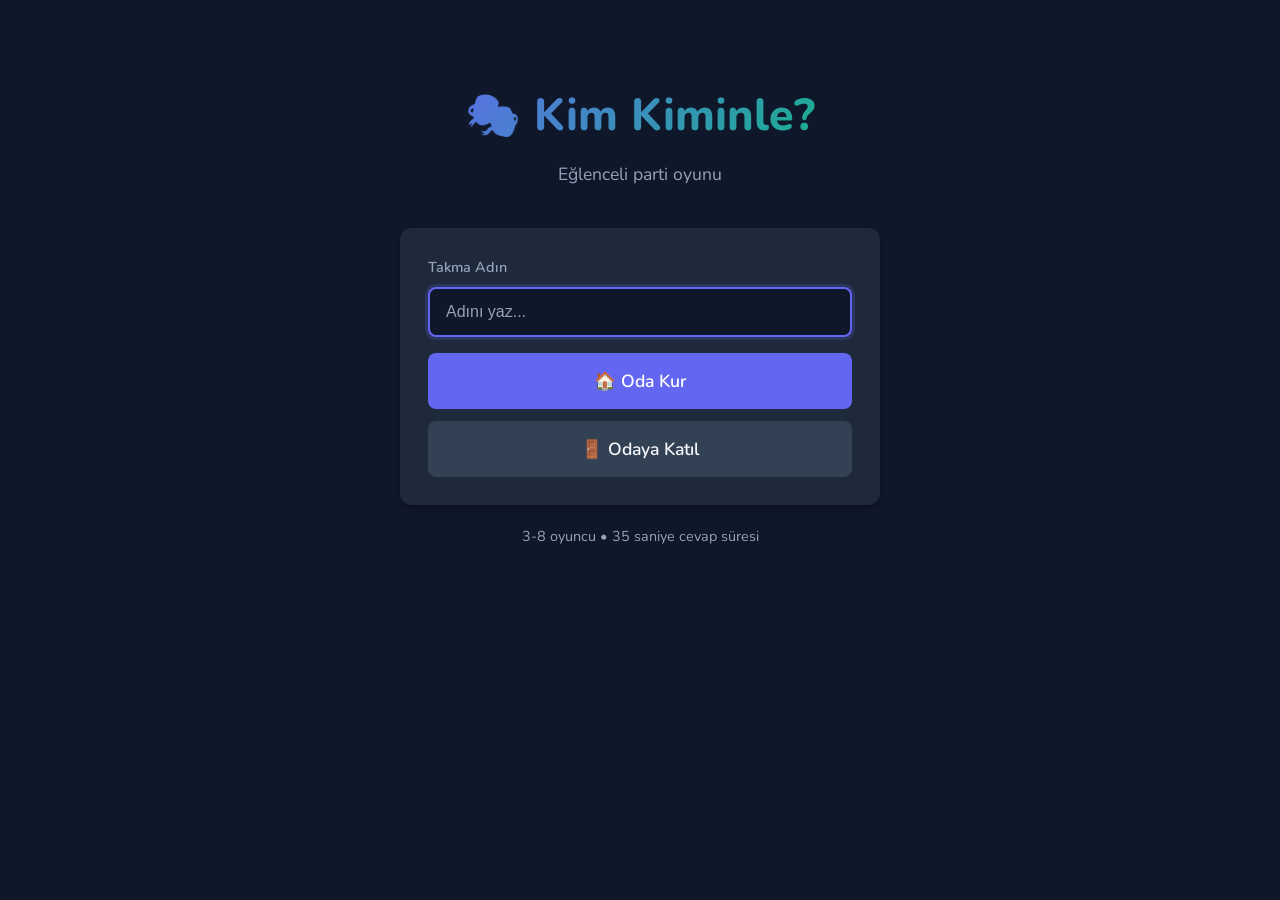
==== static/index.html @ 7bdeef5e "update" ====
<!DOCTYPE html>
<html lang="tr">

<head>
    <meta charset="UTF-8">
    <meta name="viewport" content="width=device-width, initial-scale=1.0">
    <title>Kim Kiminle? - Parti Oyunu</title>
    <meta name="description" content="Eğlenceli çok oyunculu parti oyunu - Arkadaşlarınla oyna!">
    <link rel="stylesheet" href="/static/style.css">
    <link rel="preconnect" href="https://fonts.googleapis.com">
    <link rel="preconnect" href="https://fonts.gstatic.com" crossorigin>
    <link href="https://fonts.googleapis.com/css2?family=Nunito:wght@400;600;700;800&display=swap" rel="stylesheet">
</head>

<body>
    <div id="app">
        <!-- Giriş Ekranı (Entry Screen) -->
        <div id="screen-entry" class="screen active">
            <div class="container">
                <div class="logo">
                    <h1>🎭 Kim Kiminle?</h1>
                    <p class="tagline">Eğlenceli parti oyunu</p>
                </div>

                <div class="card">
                    <div class="form-group">
                        <label for="nickname">Takma Adın</label>
                        <input type="text" id="nickname" maxlength="20" placeholder="Adını yaz...">
                    </div>

                    <div class="button-group">
                        <button id="btn-create" class="btn btn-primary btn-large">
                            🏠 Oda Kur
                        </button>
                        <button id="btn-join" class="btn btn-secondary btn-large">
                            🚪 Odaya Katıl
                        </button>
                    </div>
                </div>

                <div class="info-text">
                    <p>3-8 oyuncu • 35 saniye cevap süresi</p>
                </div>
            </div>
        </div>

        <!-- Odaya Katıl Ekranı (Join Room Screen) -->
        <div id="screen-join" class="screen">
            <div class="container">
                <button class="btn-back" onclick="showScreen('entry')">← Geri</button>

                <div class="logo small">
                    <h2>🚪 Odaya Katıl</h2>
                </div>

                <div class="card">
                    <div class="form-group">
                        <label for="room-code">Oda Kodu</label>
                        <input type="text" id="room-code" maxlength="4" placeholder="Örn: A7B2"
                            style="text-transform: uppercase;">
                    </div>

                    <div class="form-group">
                        <label for="join-nickname">Takma Adın</label>
                        <input type="text" id="join-nickname" maxlength="20" placeholder="Adını yaz...">
                    </div>

                    <button id="btn-join-room" class="btn btn-primary btn-large">
                        Katıl
                    </button>
                </div>
            </div>
        </div>

        <!-- Lobi Ekranı (Lobby Screen) -->
        <div id="screen-lobby" class="screen">
            <div class="container">
                <div class="lobby-header">
                    <div class="room-info">
                        <span class="room-label">Oda Kodu:</span>
                        <span id="room-code-display" class="room-code">----</span>
                    </div>
                    <button id="btn-copy-code" class="btn btn-small" title="Kodu kopyala">📋</button>
                </div>

                <div class="card">
                    <h3>Oyuncular (<span id="player-count">0</span>/8)</h3>
                    <ul id="player-list" class="player-list">
                        <!-- Players will be listed here -->
                    </ul>

                    <!-- Host Controls -->
                    <div id="host-controls" class="host-controls hidden">
                        <h4>Sorular</h4>
                        <ol id="question-list" class="question-list">
                            <!-- Questions will be listed here -->
                        </ol>

                        <div class="add-question">
                            <input type="text" id="new-question" maxlength="100" placeholder="Yeni soru ekle...">
                            <button id="btn-add-question" class="btn btn-small">+</button>
                        </div>

                        <button id="btn-start-game" class="btn btn-primary btn-large" disabled>
                            🎮 Oyunu Başlat
                            <span class="hint">(En az 3 oyuncu)</span>
                        </button>
                    </div>

                    <!-- Player Waiting -->
                    <div id="player-waiting" class="player-waiting">
                        <p>⏳ Host oyunu başlatıyor...</p>
                    </div>
                </div>

                <button id="btn-leave-lobby" class="btn btn-danger">
                    Odadan Ayrıl
                </button>
            </div>
        </div>

        <!-- Soru Ekranı (Question Screen) - 35 seconds timer -->
        <div id="screen-question" class="screen">
            <div class="container">
                <div class="question-header">
                    <div class="question-progress">
                        Soru <span id="current-question-num">1</span>/<span id="total-questions">6</span>
                    </div>
                    <div id="timer" class="timer">
                        <span id="timer-value">35</span>
                    </div>
                </div>

                <div class="card question-card">
                    <h2 id="question-text">Kim?</h2>

                    <div class="form-group">
                        <input type="text" id="answer-input" maxlength="100" placeholder="Cevabını yaz...">
                    </div>

                    <button id="btn-submit-answer" class="btn btn-primary btn-large">
                        Gönder ✓
                    </button>
                </div>
            </div>
        </div>

        <!-- Bekleme Ekranı (Waiting Screen) -->
        <div id="screen-waiting" class="screen">
            <div class="container">
                <div class="card">
                    <div class="spinner"></div>
                    <h3>Cevaplar bekleniyor...</h3>
                    <ul id="waiting-for-list" class="waiting-list">
                        <!-- Waiting players will be listed here -->
                    </ul>
                </div>
            </div>
        </div>

        <!-- Büyük Açılış Ekranı (Reveal Screen) -->
        <div id="screen-reveal" class="screen">
            <div class="container">
                <h2>🎭 Büyük Açılış!</h2>

                <div id="stories-container" class="stories-container">
                    <!-- Stories will be shown here -->
                </div>

                <div class="reveal-controls">
                    <button id="btn-prev-story" class="btn btn-secondary" disabled>← Önceki</button>
                    <span id="story-counter">1 / 1</span>
                    <button id="btn-next-story" class="btn btn-secondary">Sonraki →</button>
                </div>

                <div id="finished-controls" class="finished-controls hidden">
                    <button id="btn-play-again" class="btn btn-primary btn-large">
                        🔄 Tekrar Oyna
                    </button>
                </div>

                <button id="btn-exit" class="btn btn-secondary btn-large mt-20">
                    🚪 Çık
                </button>
            </div>
        </div>

        <!-- Oyun Sonu Ekranı (Finished Screen) -->
        <div id="screen-finished" class="screen">
            <div class="container">
                <div class="card finished-card">
                    <h2>🎉 Oyun Bitti!</h2>
                    <p>Umarım eğlenmişsinizdir!</p>

                    <div id="finished-controls" class="finished-controls hidden">
                        <button id="btn-play-again" class="btn btn-primary btn-large">
                            🔄 Tekrar Oyna
                        </button>
                    </div>

                    <button id="btn-exit" class="btn btn-secondary btn-large">
                        🚪 Çık
                    </button>
                </div>
            </div>
        </div>

        <!-- Bağlantı Kopma Ekranı (Disconnected Screen) - 30 seconds reconnect -->
        <div id="screen-disconnected" class="screen">
            <div class="container">
                <div class="card">
                    <h2>⚠️ Bağlantı Koptu</h2>
                    <p>Yeniden bağlanmaya çalışılıyor...</p>
                    <div class="reconnect-timer">
                        <span id="reconnect-countdown">30</span> saniye
                    </div>
                </div>
            </div>
        </div>

        <!-- Bildirim Toast (Toast Notification) -->
        <div id="toast" class="toast hidden">
            <span id="toast-message"></span>
        </div>
    </div>

    <script src="/static/app.js"></script>
</body>

</html>
---- static/style.css ----
/* Kim Kiminle - Responsive CSS
 * Game Design Document: game-design.md
 * Platform: Mobile and Desktop equal priority
 */

:root {
    --primary: #6366f1;
    --primary-dark: #4f46e5;
    --secondary: #10b981;
    --danger: #ef4444;
    --warning: #f59e0b;
    --background: #0f172a;
    --surface: #1e293b;
    --surface-light: #334155;
    --text: #f8fafc;
    --text-muted: #94a3b8;
    --border-radius: 12px;
    --shadow: 0 4px 6px -1px rgba(0, 0, 0, 0.3);
}

* {
    margin: 0;
    padding: 0;
    box-sizing: border-box;
}

body {
    font-family: 'Nunito', sans-serif;
    background: var(--background);
    color: var(--text);
    min-height: 100vh;
    line-height: 1.6;
}

#app {
    min-height: 100vh;
    display: flex;
    flex-direction: column;
}

.container {
    max-width: 480px;
    margin: 0 auto;
    padding: 20px;
    width: 100%;
}

/* Screens */
.screen {
    display: none;
    min-height: 100vh;
    padding: 20px 0;
}

.screen.active {
    display: block;
    animation: fadeIn 0.3s ease;
}

@keyframes fadeIn {
    from {
        opacity: 0;
        transform: translateY(10px);
    }

    to {
        opacity: 1;
        transform: translateY(0);
    }
}

/* Logo */
.logo {
    text-align: center;
    padding: 40px 0;
}

.logo h1 {
    font-size: 2.5rem;
    font-weight: 800;
    background: linear-gradient(135deg, var(--primary), var(--secondary));
    -webkit-background-clip: text;
    -webkit-text-fill-color: transparent;
    background-clip: text;
}

.logo.small h2 {
    font-size: 1.8rem;
    font-weight: 700;
    color: var(--text);
}

.tagline {
    color: var(--text-muted);
    font-size: 1.1rem;
    margin-top: 8px;
}

/* Info Text */
.info-text {
    text-align: center;
    color: var(--text-muted);
    font-size: 0.9rem;
    margin-top: 20px;
}

/* Cards */
.card {
    background: var(--surface);
    border-radius: var(--border-radius);
    padding: 24px;
    box-shadow: var(--shadow);
    margin-bottom: 16px;
}

.card h3 {
    font-size: 1.1rem;
    color: var(--text-muted);
    margin-bottom: 16px;
}

/* Form Elements */
.form-group {
    margin-bottom: 16px;
}

.form-group label {
    display: block;
    font-size: 0.9rem;
    color: var(--text-muted);
    margin-bottom: 8px;
    font-weight: 600;
}

input[type="text"] {
    width: 100%;
    padding: 14px 16px;
    font-size: 1rem;
    border: 2px solid var(--surface-light);
    border-radius: 8px;
    background: var(--background);
    color: var(--text);
    transition: border-color 0.2s, box-shadow 0.2s;
}

input[type="text"]:focus {
    outline: none;
    border-color: var(--primary);
    box-shadow: 0 0 0 3px rgba(99, 102, 241, 0.2);
}

input[type="text"]::placeholder {
    color: var(--text-muted);
}

/* Buttons */
.btn {
    display: inline-flex;
    align-items: center;
    justify-content: center;
    gap: 8px;
    padding: 12px 20px;
    font-size: 1rem;
    font-weight: 600;
    font-family: inherit;
    border: none;
    border-radius: 8px;
    cursor: pointer;
    transition: all 0.2s;
}

.btn:disabled {
    opacity: 0.5;
    cursor: not-allowed;
}

.btn-primary {
    background: var(--primary);
    color: white;
}

.btn-primary:hover:not(:disabled) {
    background: var(--primary-dark);
    transform: translateY(-1px);
}

.btn-secondary {
    background: var(--surface-light);
    color: var(--text);
}

.btn-secondary:hover:not(:disabled) {
    background: #475569;
}

.btn-danger {
    background: transparent;
    color: var(--danger);
    border: 2px solid var(--danger);
}

.btn-danger:hover:not(:disabled) {
    background: var(--danger);
    color: white;
}

.btn-large {
    width: 100%;
    padding: 16px 24px;
    font-size: 1.1rem;
}

.btn-small {
    padding: 8px 12px;
    font-size: 0.9rem;
}

.btn-back {
    background: none;
    border: none;
    color: var(--text-muted);
    font-size: 1rem;
    cursor: pointer;
    padding: 8px 0;
    margin-bottom: 16px;
}

.btn-back:hover {
    color: var(--text);
}

.button-group {
    display: flex;
    flex-direction: column;
    gap: 12px;
}

.hint {
    display: block;
    font-size: 0.8rem;
    font-weight: 400;
    opacity: 0.7;
}

/* Lobby */
.lobby-header {
    display: flex;
    align-items: center;
    justify-content: space-between;
    margin-bottom: 16px;
}

.room-info {
    display: flex;
    align-items: center;
    gap: 8px;
}

.room-label {
    color: var(--text-muted);
    font-size: 0.9rem;
}

.room-code {
    font-size: 1.5rem;
    font-weight: 800;
    color: var(--primary);
    letter-spacing: 2px;
}

/* Player List */
.player-list {
    list-style: none;
    margin-bottom: 20px;
}

.player-list li {
    display: flex;
    align-items: center;
    gap: 12px;
    padding: 12px;
    background: var(--background);
    border-radius: 8px;
    margin-bottom: 8px;
}

.player-list li.disconnected {
    opacity: 0.5;
}

.player-avatar {
    width: 40px;
    height: 40px;
    background: linear-gradient(135deg, var(--primary), var(--secondary));
    border-radius: 50%;
    display: flex;
    align-items: center;
    justify-content: center;
    font-weight: 700;
    font-size: 1.1rem;
}

.player-name {
    flex: 1;
    font-weight: 600;
}

.player-badge {
    font-size: 0.75rem;
    padding: 4px 8px;
    border-radius: 4px;
    background: var(--primary);
    color: white;
}

.player-badge.reconnecting {
    background: var(--warning);
}

/* Host Controls */
.host-controls {
    border-top: 1px solid var(--surface-light);
    padding-top: 20px;
    margin-top: 20px;
}

.host-controls.hidden {
    display: none;
}

.player-waiting {
    text-align: center;
    color: var(--text-muted);
    padding: 20px;
}

.player-waiting.hidden {
    display: none;
}

/* Question List */
.question-list {
    list-style: none;
    margin-bottom: 16px;
    max-height: 200px;
    overflow-y: auto;
}

.question-list li {
    display: flex;
    align-items: center;
    gap: 8px;
    padding: 8px 12px;
    background: var(--background);
    border-radius: 6px;
    margin-bottom: 6px;
    font-size: 0.95rem;
}

.question-list li.custom {
    border-left: 3px solid var(--secondary);
}

.question-list .remove-btn {
    margin-left: auto;
    background: none;
    border: none;
    color: var(--danger);
    cursor: pointer;
    opacity: 0.6;
}

.question-list .remove-btn:hover {
    opacity: 1;
}

.add-question {
    display: flex;
    gap: 8px;
    margin-bottom: 20px;
}

.add-question input {
    flex: 1;
}

/* Question Screen */
.question-header {
    display: flex;
    justify-content: space-between;
    align-items: center;
    margin-bottom: 20px;
}

.question-progress {
    font-size: 0.9rem;
    color: var(--text-muted);
}

.timer {
    width: 60px;
    height: 60px;
    background: var(--surface);
    border-radius: 50%;
    display: flex;
    align-items: center;
    justify-content: center;
    font-size: 1.5rem;
    font-weight: 800;
    border: 3px solid var(--primary);
}

.timer.warning {
    border-color: var(--warning);
    color: var(--warning);
    animation: pulse 1s infinite;
}

.timer.danger {
    border-color: var(--danger);
    color: var(--danger);
    animation: pulse 0.5s infinite;
}

@keyframes pulse {

    0%,
    100% {
        transform: scale(1);
    }

    50% {
        transform: scale(1.05);
    }
}

.question-card {
    text-align: center;
}

.question-card h2 {
    font-size: 2rem;
    margin-bottom: 24px;
    color: var(--text);
}

/* Waiting Screen */
.spinner {
    width: 50px;
    height: 50px;
    border: 4px solid var(--surface-light);
    border-top-color: var(--primary);
    border-radius: 50%;
    margin: 0 auto 20px;
    animation: spin 1s linear infinite;
}

@keyframes spin {
    to {
        transform: rotate(360deg);
    }
}

.waiting-list {
    list-style: none;
    text-align: left;
}

.waiting-list li {
    padding: 8px 12px;
    background: var(--background);
    border-radius: 6px;
    margin-bottom: 6px;
    font-size: 0.9rem;
    color: var(--text-muted);
}

/* Reveal Screen */
#screen-reveal {
    text-align: center;
}

#screen-reveal h2 {
    font-size: 1.8rem;
    margin-bottom: 24px;
}

.stories-container {
    background: var(--surface);
    border-radius: var(--border-radius);
    padding: 24px;
    margin-bottom: 20px;
    min-height: 200px;
}

.story {
    animation: fadeIn 0.5s ease;
}

.story-header {
    font-size: 0.9rem;
    color: var(--text-muted);
    margin-bottom: 16px;
}

.story-text {
    font-size: 1.2rem;
    line-height: 1.8;
    margin-bottom: 20px;
}

.story-part {
    display: inline;
}

.story-part .highlight {
    background: linear-gradient(135deg, rgba(99, 102, 241, 0.3), rgba(16, 185, 129, 0.3));
    padding: 2px 4px;
    border-radius: 4px;
}

.story-author {
    font-size: 0.85rem;
    color: var(--text-muted);
    font-style: italic;
}

.reveal-controls {
    display: flex;
    align-items: center;
    justify-content: center;
    gap: 16px;
    margin-bottom: 20px;
}

#story-counter {
    font-size: 0.9rem;
    color: var(--text-muted);
}

/* Finished Screen */
.finished-card {
    text-align: center;
}

.finished-card h2 {
    font-size: 2rem;
    margin-bottom: 12px;
}

.finished-card p {
    color: var(--text-muted);
    margin-bottom: 24px;
}

.finished-controls {
    margin-bottom: 12px;
}

.finished-controls.hidden {
    display: none;
}

/* Disconnected Screen */
.reconnect-timer {
    font-size: 2rem;
    font-weight: 800;
    color: var(--warning);
    margin-top: 16px;
}

/* Toast */
.toast {
    position: fixed;
    bottom: 20px;
    left: 50%;
    transform: translateX(-50%);
    background: var(--surface);
    color: var(--text);
    padding: 12px 24px;
    border-radius: 8px;
    box-shadow: var(--shadow);
    z-index: 1000;
    animation: slideUp 0.3s ease;
    max-width: 90%;
    text-align: center;
}

.toast.hidden {
    display: none;
}

.toast.error {
    background: var(--danger);
}

.toast.success {
    background: var(--secondary);
}

.toast.warning {
    background: var(--warning);
    color: #000;
}

@keyframes slideUp {
    from {
        opacity: 0;
        transform: translate(-50%, 20px);
    }

    to {
        opacity: 1;
        transform: translate(-50%, 0);
    }
}

/* Responsive - Mobile First */
@media (max-width: 480px) {
    .container {
        padding: 16px;
    }

    .logo {
        padding: 30px 0;
    }

    .logo h1 {
        font-size: 2rem;
    }

    .card {
        padding: 16px;
    }

    .question-card h2 {
        font-size: 1.5rem;
    }

    .timer {
        width: 50px;
        height: 50px;
        font-size: 1.2rem;
    }

    .story-text {
        font-size: 1rem;
    }

    .reveal-controls {
        flex-wrap: wrap;
    }
}

/* Tablet and above */
@media (min-width: 481px) and (max-width: 768px) {
    .container {
        max-width: 500px;
    }
}

/* Desktop */
@media (min-width: 769px) {
    .container {
        max-width: 520px;
    }

    .logo h1 {
        font-size: 2.8rem;
    }

    .card {
        padding: 28px;
    }
}

/* Scrollbar */
::-webkit-scrollbar {
    width: 6px;
}

::-webkit-scrollbar-track {
    background: var(--background);
}

::-webkit-scrollbar-thumb {
    background: var(--surface-light);
    border-radius: 3px;
}

::-webkit-scrollbar-thumb:hover {
    background: var(--primary);
}

/* Utility Classes */
.hidden {
    display: none !important;
}

.text-center {
    text-align: center;
}

.mt-10 {
    margin-top: 10px;
}

.mt-20 {
    margin-top: 20px;
}

.mb-10 {
    margin-bottom: 10px;
}

.mb-20 {
    margin-bottom: 20px;
}

/* Animation for story parts */
.story-part {
    animation: fadeInPart 0.5s ease forwards;
    opacity: 0;
}

@keyframes fadeInPart {
    from {
        opacity: 0;
        transform: translateY(5px);
    }

    to {
        opacity: 1;
        transform: translateY(0);
    }
}

/* Focus states for accessibility */
button:focus-visible,
input:focus-visible {
    outline: 2px solid var(--primary);
    outline-offset: 2px;
}

/* Selection color */
::selection {
    background: var(--primary);
    color: white;
}
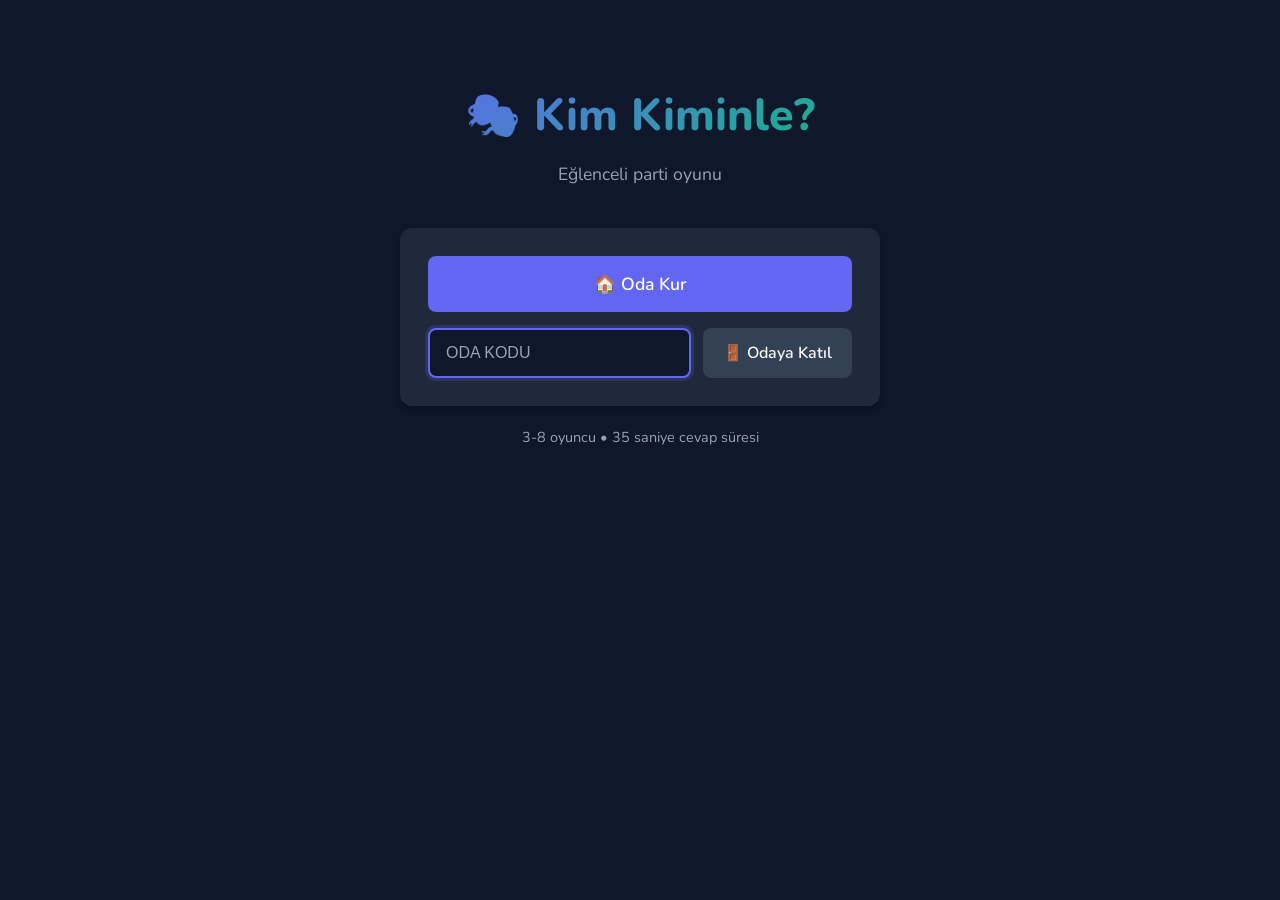
==== commit 3ca98509: "update" ====
--- a/static/index.html
+++ b/static/index.html
@@ -23,16 +23,18 @@
                 </div>
 
                 <div class="card">
-                    <div class="form-group">
-                        <label for="nickname">Takma Adın</label>
-                        <input type="text" id="nickname" maxlength="20" placeholder="Adını yaz...">
-                    </div>
-
-                    <div class="button-group">
-                        <button id="btn-create" class="btn btn-primary btn-large">
+                    <!-- Row 1: Oda Kur -->
+                    <div class="button-row">
+                        <button id="btn-create" class="btn btn-primary btn-large btn-full">
                             🏠 Oda Kur
                         </button>
-                        <button id="btn-join" class="btn btn-secondary btn-large">
+                    </div>
+
+                    <!-- Row 2: Room code input + Odaya Katıl -->
+                    <div class="join-row">
+                        <input type="text" id="room-code" maxlength="4" placeholder="Oda kodu"
+                            style="text-transform: uppercase;" autocomplete="new-password">
+                        <button id="btn-join" class="btn btn-secondary">
                             🚪 Odaya Katıl
                         </button>
                     </div>
@@ -44,25 +46,44 @@
             </div>
         </div>
 
-        <!-- Odaya Katıl Ekranı (Join Room Screen) -->
-        <div id="screen-join" class="screen">
+        <!-- Oda Kur - Takma Ad Ekranı (Create Room - Nickname Screen) -->
+        <div id="screen-create-nickname" class="screen">
+            <div class="container">
+                <button class="btn-back" onclick="showScreen('entry')">← Geri</button>
+
+                <div class="logo small">
+                    <h2>🏠 Oda Kur</h2>
+                </div>
+
+                <div class="card">
+                    <div class="form-group">
+                        <label for="create-nickname">Takma Adın</label>
+                        <input type="text" id="create-nickname" maxlength="20" placeholder="Adını yaz..."
+                            autocomplete="new-password">
+                    </div>
+
+                    <button id="btn-create-room" class="btn btn-primary btn-large">
+                        Oluştur
+                    </button>
+                </div>
+            </div>
+        </div>
+
+        <!-- Odaya Katıl - Takma Ad Ekranı (Join Room - Nickname Screen) -->
+        <div id="screen-join-nickname" class="screen">
             <div class="container">
                 <button class="btn-back" onclick="showScreen('entry')">← Geri</button>
 
                 <div class="logo small">
                     <h2>🚪 Odaya Katıl</h2>
-                </div>
-
-                <div class="card">
-                    <div class="form-group">
-                        <label for="room-code">Oda Kodu</label>
-                        <input type="text" id="room-code" maxlength="4" placeholder="Örn: A7B2"
-                            style="text-transform: uppercase;">
-                    </div>
-
+                    <p class="room-code-display">Oda: <span id="join-room-code-display">----</span></p>
+                </div>
+
+                <div class="card">
                     <div class="form-group">
                         <label for="join-nickname">Takma Adın</label>
-                        <input type="text" id="join-nickname" maxlength="20" placeholder="Adını yaz...">
+                        <input type="text" id="join-nickname" maxlength="20" placeholder="Adını yaz..."
+                            autocomplete="new-password">
                     </div>
 
                     <button id="btn-join-room" class="btn btn-primary btn-large">
@@ -97,7 +118,8 @@
                         </ol>
 
                         <div class="add-question">
-                            <input type="text" id="new-question" maxlength="100" placeholder="Yeni soru ekle...">
+                            <input type="text" id="new-question" maxlength="100" placeholder="Yeni soru ekle..."
+                                autocomplete="new-password">
                             <button id="btn-add-question" class="btn btn-small">+</button>
                         </div>
 
@@ -135,7 +157,8 @@
                     <h2 id="question-text">Kim?</h2>
 
                     <div class="form-group">
-                        <input type="text" id="answer-input" maxlength="100" placeholder="Cevabını yaz...">
+                        <input type="text" id="answer-input" maxlength="100" placeholder="Cevabını yaz..."
+                            autocomplete="new-password">
                     </div>
 
                     <button id="btn-submit-answer" class="btn btn-primary btn-large">
--- a/static/style.css
+++ b/static/style.css
@@ -153,6 +153,17 @@
     color: var(--text-muted);
 }
 
+input[type="text"]:disabled {
+    background: var(--surface-light);
+    cursor: not-allowed;
+    opacity: 0.8;
+}
+
+input[type="text"]:disabled.submitted {
+    font-style: italic;
+    color: var(--primary);
+}
+
 /* Buttons */
 .btn {
     display: inline-flex;
@@ -235,6 +246,44 @@
     gap: 12px;
 }
 
+/* Entry Screen - New Layout */
+.button-row {
+    margin-bottom: 16px;
+}
+
+.btn-full {
+    width: 100%;
+}
+
+.join-row {
+    display: flex;
+    gap: 12px;
+    align-items: center;
+}
+
+.join-row input {
+    flex: 1;
+    padding: 14px 16px;
+}
+
+.join-row .btn {
+    flex-shrink: 0;
+    padding: 14px 20px;
+    white-space: nowrap;
+}
+
+.room-code-display {
+    color: var(--text-muted);
+    font-size: 1rem;
+    margin-top: 8px;
+}
+
+.room-code-display span {
+    color: var(--primary);
+    font-weight: 700;
+    letter-spacing: 1px;
+}
+
 .hint {
     display: block;
     font-size: 0.8rem;
@@ -510,7 +559,8 @@
 }
 
 .story-part {
-    display: inline;
+    display: block;
+    margin-bottom: 8px;
 }
 
 .story-part .highlight {
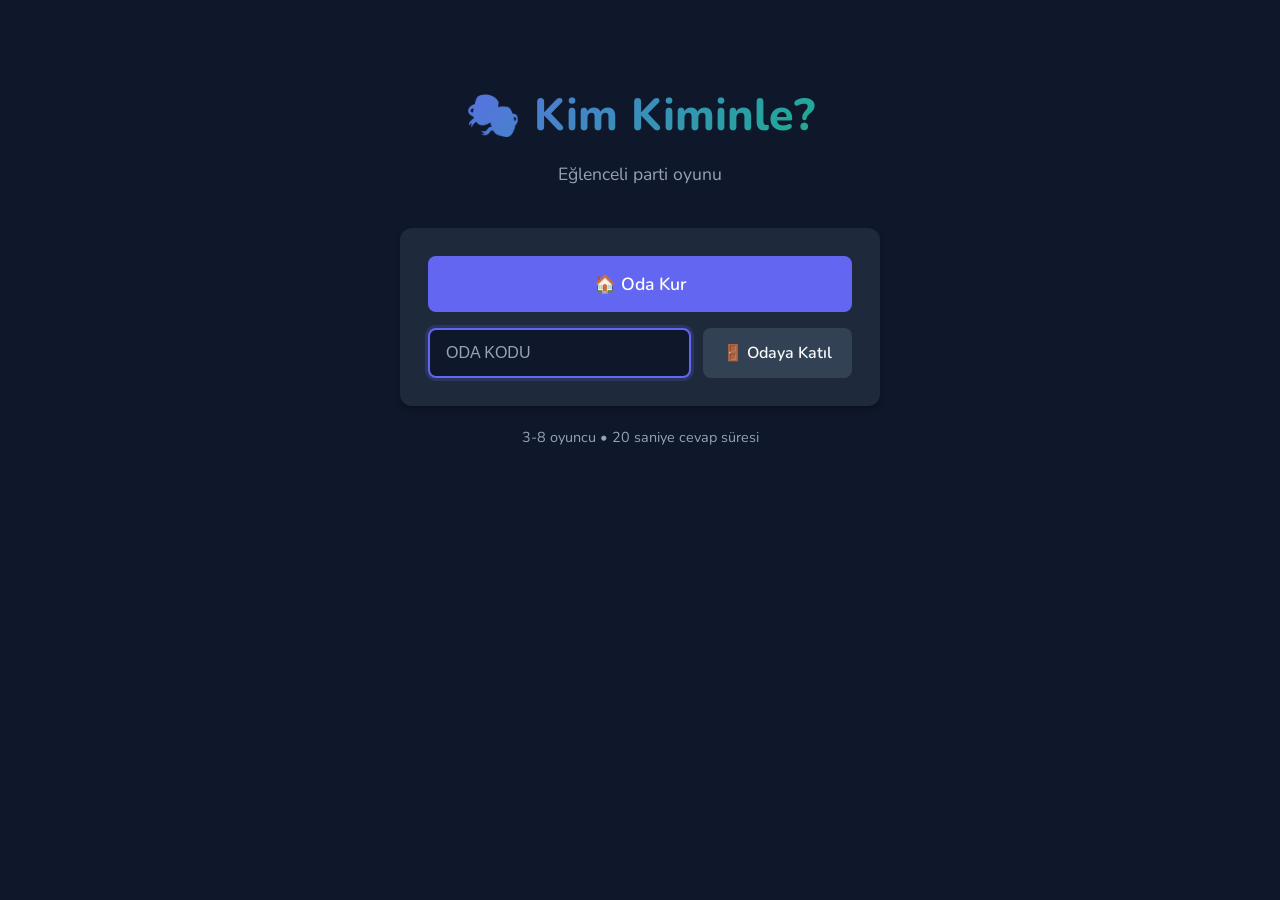
==== commit a7cdb610: "update" ====
--- a/static/index.html
+++ b/static/index.html
@@ -41,7 +41,7 @@
                 </div>
 
                 <div class="info-text">
-                    <p>3-8 oyuncu • 35 saniye cevap süresi</p>
+                    <p>3-8 oyuncu • 20 saniye cevap süresi</p>
                 </div>
             </div>
         </div>
@@ -149,7 +149,7 @@
                         Soru <span id="current-question-num">1</span>/<span id="total-questions">6</span>
                     </div>
                     <div id="timer" class="timer">
-                        <span id="timer-value">35</span>
+                        <span id="timer-value">20</span>
                     </div>
                 </div>
 
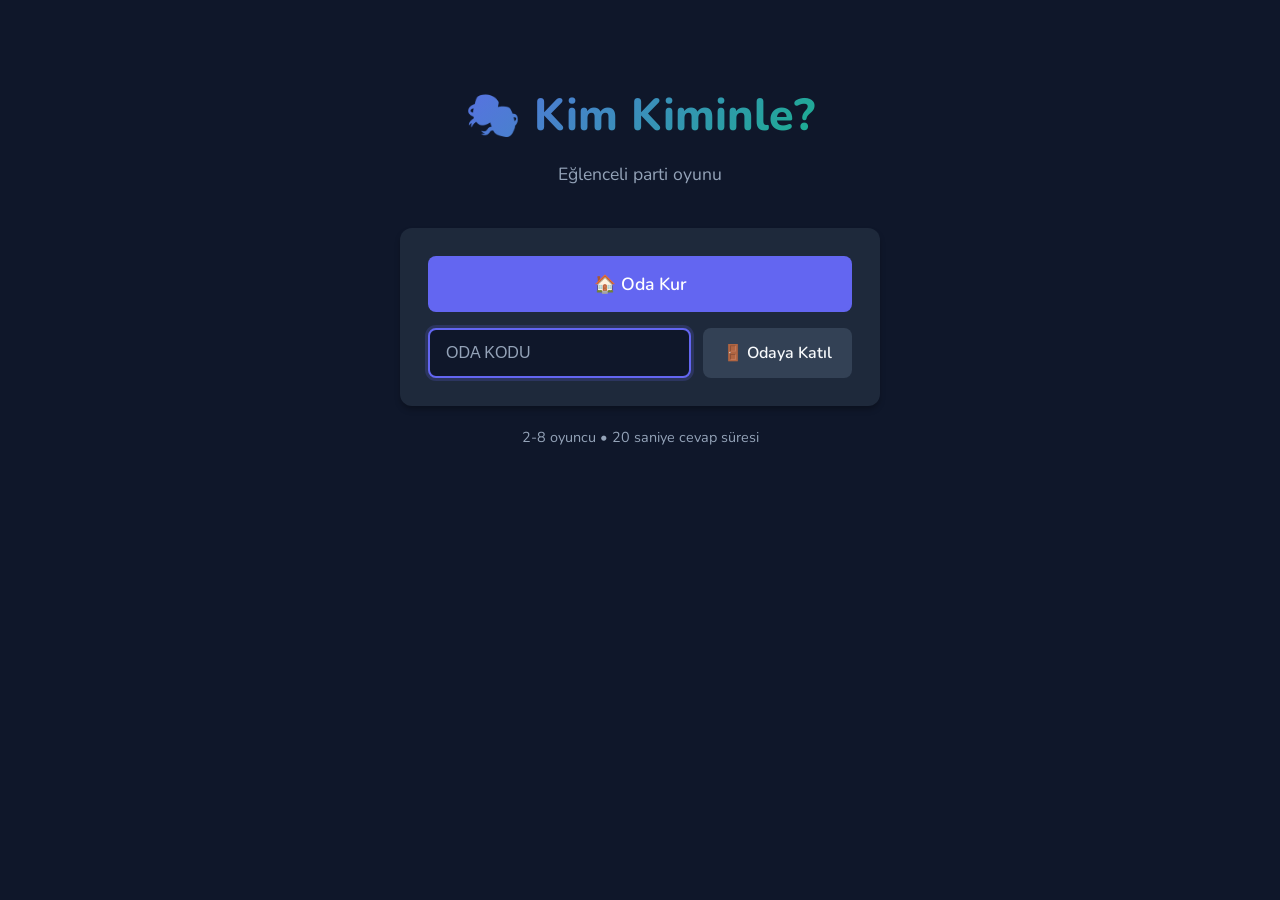
==== commit f939b392: "update" ====
--- a/static/index.html
+++ b/static/index.html
@@ -41,7 +41,7 @@
                 </div>
 
                 <div class="info-text">
-                    <p>3-8 oyuncu • 20 saniye cevap süresi</p>
+                    <p>2-8 oyuncu • 20 saniye cevap süresi</p>
                 </div>
             </div>
         </div>
@@ -112,20 +112,9 @@
 
                     <!-- Host Controls -->
                     <div id="host-controls" class="host-controls hidden">
-                        <h4>Sorular</h4>
-                        <ol id="question-list" class="question-list">
-                            <!-- Questions will be listed here -->
-                        </ol>
-
-                        <div class="add-question">
-                            <input type="text" id="new-question" maxlength="100" placeholder="Yeni soru ekle..."
-                                autocomplete="new-password">
-                            <button id="btn-add-question" class="btn btn-small">+</button>
-                        </div>
-
                         <button id="btn-start-game" class="btn btn-primary btn-large" disabled>
                             🎮 Oyunu Başlat
-                            <span class="hint">(En az 3 oyuncu)</span>
+                            <span class="hint">(En az 2 oyuncu)</span>
                         </button>
                     </div>
 
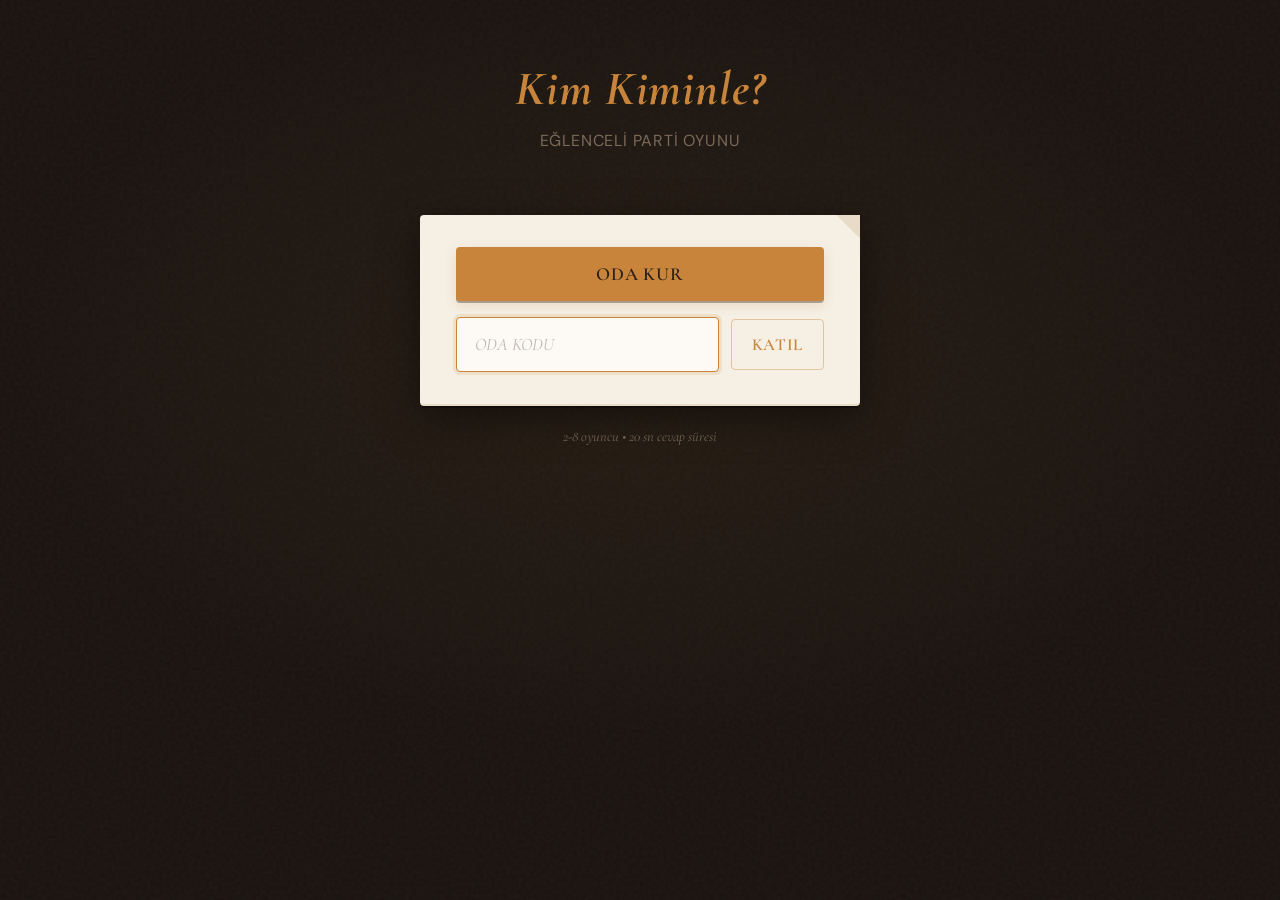
==== commit ffcdbe3f: "update" ====
--- a/static/index.html
+++ b/static/index.html
@@ -4,233 +4,239 @@
 <head>
     <meta charset="UTF-8">
     <meta name="viewport" content="width=device-width, initial-scale=1.0">
-    <title>Kim Kiminle? - Parti Oyunu</title>
-    <meta name="description" content="Eğlenceli çok oyunculu parti oyunu - Arkadaşlarınla oyna!">
+    <title>Kim Kiminle?</title>
+    <meta name="description" content="Eğlenceli parti oyunu">
     <link rel="stylesheet" href="/static/style.css">
+    <!-- Google Fonts: Cormorant Garamond & DM Sans -->
     <link rel="preconnect" href="https://fonts.googleapis.com">
     <link rel="preconnect" href="https://fonts.gstatic.com" crossorigin>
-    <link href="https://fonts.googleapis.com/css2?family=Nunito:wght@400;600;700;800&display=swap" rel="stylesheet">
+    <link
+        href="https://fonts.googleapis.com/css2?family=Cormorant+Garamond:ital,wght@0,400;0,600;0,700;1,400;1,600&family=DM+Sans:wght@300;400;500;600&display=swap"
+        rel="stylesheet">
 </head>
 
 <body>
     <div id="app">
-        <!-- Giriş Ekranı (Entry Screen) -->
-        <div id="screen-entry" class="screen active">
-            <div class="container">
+        <div class="shell">
+            <!-- Giriş Ekranı (Entry Screen) -->
+            <div id="screen-entry" class="screen active">
                 <div class="logo">
-                    <h1>🎭 Kim Kiminle?</h1>
-                    <p class="tagline">Eğlenceli parti oyunu</p>
-                </div>
-
-                <div class="card">
-                    <!-- Row 1: Oda Kur -->
-                    <div class="button-row">
-                        <button id="btn-create" class="btn btn-primary btn-large btn-full">
-                            🏠 Oda Kur
-                        </button>
-                    </div>
-
-                    <!-- Row 2: Room code input + Odaya Katıl -->
-                    <div class="join-row">
-                        <input type="text" id="room-code" maxlength="4" placeholder="Oda kodu"
-                            style="text-transform: uppercase;" autocomplete="new-password">
-                        <button id="btn-join" class="btn btn-secondary">
-                            🚪 Odaya Katıl
-                        </button>
-                    </div>
-                </div>
-
-                <div class="info-text">
-                    <p>2-8 oyuncu • 20 saniye cevap süresi</p>
-                </div>
-            </div>
-        </div>
-
-        <!-- Oda Kur - Takma Ad Ekranı (Create Room - Nickname Screen) -->
-        <div id="screen-create-nickname" class="screen">
-            <div class="container">
+                    <h1>Kim Kiminle?</h1>
+                    <p class="tagline">Eğlenceli Parti Oyunu</p>
+                </div>
+
+                <div class="card-wrapper">
+                    <div class="generic-card">
+                        <div class="button-row">
+                            <button id="btn-create" class="btn btn-primary btn-large btn-full">
+                                Oda Kur
+                            </button>
+                        </div>
+                        <div class="join-row">
+                            <input type="text" id="room-code" maxlength="4" placeholder="Oda Kodu"
+                                autocomplete="new-password">
+                            <button id="btn-join" class="btn btn-secondary">
+                                Katıl
+                            </button>
+                        </div>
+                    </div>
+                    <div class="info-text">
+                        <p>2-8 oyuncu • 20 sn cevap süresi</p>
+                    </div>
+                </div>
+            </div>
+
+            <!-- Oda Kur - Takma Ad Ekranı -->
+            <div id="screen-create-nickname" class="screen">
                 <button class="btn-back" onclick="showScreen('entry')">← Geri</button>
-
                 <div class="logo small">
-                    <h2>🏠 Oda Kur</h2>
-                </div>
-
-                <div class="card">
-                    <div class="form-group">
-                        <label for="create-nickname">Takma Adın</label>
-                        <input type="text" id="create-nickname" maxlength="20" placeholder="Adını yaz..."
-                            autocomplete="new-password">
-                    </div>
-
-                    <button id="btn-create-room" class="btn btn-primary btn-large">
-                        Oluştur
-                    </button>
-                </div>
-            </div>
-        </div>
-
-        <!-- Odaya Katıl - Takma Ad Ekranı (Join Room - Nickname Screen) -->
-        <div id="screen-join-nickname" class="screen">
-            <div class="container">
+                    <h2>Oda Kur</h2>
+                </div>
+                <div class="card-wrapper">
+                    <div class="generic-card">
+                        <div class="form-group">
+                            <label for="create-nickname">Takma Adın</label>
+                            <input type="text" id="create-nickname" maxlength="20" placeholder="Adını yaz..."
+                                autocomplete="new-password">
+                        </div>
+                        <button id="btn-create-room" class="btn btn-primary btn-large btn-full">Oluştur</button>
+                    </div>
+                </div>
+            </div>
+
+            <!-- Odaya Katıl - Takma Ad Ekranı -->
+            <div id="screen-join-nickname" class="screen">
                 <button class="btn-back" onclick="showScreen('entry')">← Geri</button>
-
                 <div class="logo small">
-                    <h2>🚪 Odaya Katıl</h2>
-                    <p class="room-code-display">Oda: <span id="join-room-code-display">----</span></p>
-                </div>
-
-                <div class="card">
-                    <div class="form-group">
-                        <label for="join-nickname">Takma Adın</label>
-                        <input type="text" id="join-nickname" maxlength="20" placeholder="Adını yaz..."
-                            autocomplete="new-password">
-                    </div>
-
-                    <button id="btn-join-room" class="btn btn-primary btn-large">
-                        Katıl
-                    </button>
-                </div>
-            </div>
-        </div>
-
-        <!-- Lobi Ekranı (Lobby Screen) -->
-        <div id="screen-lobby" class="screen">
-            <div class="container">
-                <div class="lobby-header">
+                    <h2>Odaya Katıl</h2>
+                    <p class="info-text" style="margin-top:0">Oda: <span id="join-room-code-display"
+                            style="color:var(--amber); font-weight:700">----</span></p>
+                </div>
+                <div class="card-wrapper">
+                    <div class="generic-card">
+                        <div class="form-group">
+                            <label for="join-nickname">Takma Adın</label>
+                            <input type="text" id="join-nickname" maxlength="20" placeholder="Adını yaz..."
+                                autocomplete="new-password">
+                        </div>
+                        <button id="btn-join-room" class="btn btn-primary btn-large btn-full">Katıl</button>
+                    </div>
+                </div>
+            </div>
+
+            <!-- Lobi Ekranı -->
+            <div id="screen-lobby" class="screen">
+                <div class="lobby-header mt-20">
                     <div class="room-info">
-                        <span class="room-label">Oda Kodu:</span>
+                        <span class="room-label">Oda Kodu</span>
                         <span id="room-code-display" class="room-code">----</span>
                     </div>
-                    <button id="btn-copy-code" class="btn btn-small" title="Kodu kopyala">📋</button>
-                </div>
-
-                <div class="card">
-                    <h3>Oyuncular (<span id="player-count">0</span>/8)</h3>
-                    <ul id="player-list" class="player-list">
-                        <!-- Players will be listed here -->
-                    </ul>
-
-                    <!-- Host Controls -->
-                    <div id="host-controls" class="host-controls hidden">
-                        <button id="btn-start-game" class="btn btn-primary btn-large" disabled>
-                            🎮 Oyunu Başlat
-                            <span class="hint">(En az 2 oyuncu)</span>
-                        </button>
-                    </div>
-
-                    <!-- Player Waiting -->
-                    <div id="player-waiting" class="player-waiting">
-                        <p>⏳ Host oyunu başlatıyor...</p>
-                    </div>
-                </div>
-
-                <button id="btn-leave-lobby" class="btn btn-danger">
-                    Odadan Ayrıl
-                </button>
-            </div>
-        </div>
-
-        <!-- Soru Ekranı (Question Screen) - 35 seconds timer -->
-        <div id="screen-question" class="screen">
-            <div class="container">
-                <div class="question-header">
-                    <div class="question-progress">
-                        Soru <span id="current-question-num">1</span>/<span id="total-questions">6</span>
-                    </div>
-                    <div id="timer" class="timer">
-                        <span id="timer-value">20</span>
-                    </div>
-                </div>
-
-                <div class="card question-card">
-                    <h2 id="question-text">Kim?</h2>
-
-                    <div class="form-group">
-                        <input type="text" id="answer-input" maxlength="100" placeholder="Cevabını yaz..."
-                            autocomplete="new-password">
-                    </div>
-
-                    <button id="btn-submit-answer" class="btn btn-primary btn-large">
-                        Gönder ✓
-                    </button>
-                </div>
-            </div>
-        </div>
-
-        <!-- Bekleme Ekranı (Waiting Screen) -->
-        <div id="screen-waiting" class="screen">
-            <div class="container">
-                <div class="card">
-                    <div class="spinner"></div>
-                    <h3>Cevaplar bekleniyor...</h3>
-                    <ul id="waiting-for-list" class="waiting-list">
-                        <!-- Waiting players will be listed here -->
-                    </ul>
-                </div>
-            </div>
-        </div>
-
-        <!-- Büyük Açılış Ekranı (Reveal Screen) -->
-        <div id="screen-reveal" class="screen">
-            <div class="container">
-                <h2>🎭 Büyük Açılış!</h2>
-
-                <div id="stories-container" class="stories-container">
-                    <!-- Stories will be shown here -->
-                </div>
-
-                <div class="reveal-controls">
-                    <button id="btn-prev-story" class="btn btn-secondary" disabled>← Önceki</button>
-                    <span id="story-counter">1 / 1</span>
-                    <button id="btn-next-story" class="btn btn-secondary">Sonraki →</button>
-                </div>
-
-                <div id="finished-controls" class="finished-controls hidden">
-                    <button id="btn-play-again" class="btn btn-primary btn-large">
-                        🔄 Tekrar Oyna
-                    </button>
-                </div>
-
-                <button id="btn-exit" class="btn btn-secondary btn-large mt-20">
-                    🚪 Çık
-                </button>
-            </div>
-        </div>
-
-        <!-- Oyun Sonu Ekranı (Finished Screen) -->
-        <div id="screen-finished" class="screen">
-            <div class="container">
-                <div class="card finished-card">
-                    <h2>🎉 Oyun Bitti!</h2>
-                    <p>Umarım eğlenmişsinizdir!</p>
-
-                    <div id="finished-controls" class="finished-controls hidden">
-                        <button id="btn-play-again" class="btn btn-primary btn-large">
-                            🔄 Tekrar Oyna
-                        </button>
-                    </div>
-
-                    <button id="btn-exit" class="btn btn-secondary btn-large">
-                        🚪 Çık
-                    </button>
-                </div>
-            </div>
-        </div>
-
-        <!-- Bağlantı Kopma Ekranı (Disconnected Screen) - 30 seconds reconnect -->
-        <div id="screen-disconnected" class="screen">
-            <div class="container">
-                <div class="card">
-                    <h2>⚠️ Bağlantı Koptu</h2>
-                    <p>Yeniden bağlanmaya çalışılıyor...</p>
-                    <div class="reconnect-timer">
-                        <span id="reconnect-countdown">30</span> saniye
-                    </div>
-                </div>
-            </div>
-        </div>
-
-        <!-- Bildirim Toast (Toast Notification) -->
+                    <button id="btn-copy-code" class="btn btn-secondary btn-small" title="Kodu kopyala">Kopyala</button>
+                </div>
+
+                <div class="card-wrapper" style="padding-top:0;">
+                    <div class="generic-card" style="padding:24px 28px;">
+                        <h3 style="font-size:1.1rem; color:var(--ink-light); margin-bottom:16px;">Oyuncular (<span
+                                id="player-count">0</span>/8)</h3>
+                        <ul id="player-list" class="player-list"></ul>
+
+                        <div id="host-controls" class="host-controls hidden">
+                            <button id="btn-start-game" class="btn btn-primary btn-large btn-full" disabled>
+                                Oyunu Başlat
+                            </button>
+                            <span class="hint text-center">(En az 2 oyuncu)</span>
+                        </div>
+                        <div id="player-waiting" class="player-waiting">
+                            <p>Host oyunu başlatıyor...</p>
+                        </div>
+                    </div>
+                    <button id="btn-leave-lobby" class="btn btn-back mt-10">Odadan Ayrıl</button>
+                </div>
+            </div>
+
+            <!-- Soru Ekranı -->
+            <div id="screen-question" class="screen">
+                <!-- TOP BAR -->
+                <header class="topbar">
+                    <div class="topbar-left">
+                        <span class="game-title">Kim Kiminle</span>
+                        <span class="question-progress">Soru <span id="current-question-num">1</span> / <span
+                                id="total-questions">6</span></span>
+                    </div>
+                </header>
+                <!-- MIDDLE -->
+                <main class="middle">
+                    <!-- Timer -->
+                    <div class="timer-wrap" id="timerWrap">
+                        <svg class="timer-svg" viewBox="0 0 72 72">
+                            <circle class="timer-track" cx="36" cy="36" r="30" />
+                            <circle class="timer-arc" id="timerArc" cx="36" cy="36" r="30" />
+                        </svg>
+                        <div class="timer-num" id="timerNum">20</div>
+                    </div>
+                    <!-- Question card -->
+                    <div class="question-card" id="questionCard">
+                        <div class="card-question" id="question-text">Kim?</div>
+                        <div class="deco-line" style="margin: 14px auto 0; opacity:0.25;"></div>
+                        <div class="card-sub">Cevabını aşağıya gir.</div>
+                    </div>
+                    <!-- Input -->
+                    <div class="input-area" id="inputArea">
+                        <textarea class="answer-field" id="answer-input" maxlength="100" placeholder="Cevabını yaz..."
+                            rows="2" autocomplete="off"></textarea>
+                        <div class="input-meta">
+                            <span class="char-count" id="charCount">0 / 100</span>
+                            <span class="hint-text">Enter ile gönder</span>
+                        </div>
+                    </div>
+                    <!-- Submitted overlay -->
+                    <div class="submitted-overlay" id="submittedOverlay">
+                        <div class="check-icon">✓</div>
+                        <div class="submitted-text">Cevabın gönderildi.<br>Diğerleri bekleniyor...</div>
+                        <div class="waiting-dots"><span></span><span></span><span></span></div>
+                    </div>
+                </main>
+                <!-- BOTTOM -->
+                <footer class="bottom" id="bottomBar">
+                    <button class="submit-btn" id="btn-submit-answer">Cevabı Gönder</button>
+                </footer>
+            </div>
+
+            <!-- Bekleme Ekranı (Ara Ekran - Fallback) -->
+            <div id="screen-waiting" class="screen">
+                <div class="card-wrapper">
+                    <div class="generic-card text-center">
+                        <div class="spinner"></div>
+                        <h3 style="color:var(--ink-light); margin-bottom:12px">Bekleniyor...</h3>
+                        <ul id="waiting-for-list" class="info-text text-center"
+                            style="list-style:none; padding:0; margin-top:0"></ul>
+                    </div>
+                </div>
+            </div>
+
+            <!-- Büyük Açılış Ekranı (Reveal Screen) -->
+            <div id="screen-reveal" class="screen">
+                <!-- TOP BAR -->
+                <header class="topbar">
+                    <div class="topbar-left">
+                        <span class="game-title">Kim Kiminle</span>
+                        <span class="reveal-label">Büyük Açılış</span>
+                    </div>
+                    <span class="story-counter" id="story-counter">Hikaye 1 / 1</span>
+                </header>
+                <!-- MIDDLE -->
+                <main class="middle">
+                    <div id="stories-container" style="width:100%; display:flex; justify-content:center;">
+                        <!-- Story cards will be generated here by app.js -->
+                    </div>
+                </main>
+                <!-- BOTTOM -->
+                <footer class="bottom">
+                    <div class="nav-row">
+                        <button class="nav-btn prev hidden" id="btn-prev-story" disabled>← Önc</button>
+                        <div class="nav-dots" id="navDots"></div>
+                        <button class="nav-btn next hidden" id="btn-next-story">Sonra →</button>
+                    </div>
+                    <div class="end-row" id="finished-controls">
+                        <button id="btn-play-again" class="end-btn replay">Tekrar Oyna</button>
+                        <button id="btn-exit" class="end-btn quit">Odadan Çık</button>
+                    </div>
+                    <div class="host-badge">
+                        <span class="host-dot"></span>Geçişler Host kontrolündedir
+                    </div>
+                </footer>
+            </div>
+
+            <!-- Oyun Sonu Ekranı (Finished Screen) -->
+            <div id="screen-finished" class="screen">
+                <div class="card-wrapper">
+                    <div class="generic-card finished-card">
+                        <div style="font-size:3rem; margin-bottom:16px;">🎭</div>
+                        <h2>Oyun Bitti!</h2>
+                        <p>Hikayelerin hepsi okundu.</p>
+                        <div class="button-row mt-20">
+                            <button class="btn btn-secondary btn-large btn-full" onclick="showScreen('entry')">Ana
+                                Ekrana Dön</button>
+                        </div>
+                    </div>
+                </div>
+            </div>
+
+            <!-- Bağlantı Kopma Ekranı -->
+            <div id="screen-disconnected" class="screen">
+                <div class="card-wrapper">
+                    <div class="generic-card text-center">
+                        <div style="font-size:2rem; margin-bottom:12px;">🕰️</div>
+                        <h2>Bağlantı Gitti</h2>
+                        <p class="info-text">Senkrondan koptun, dönmeni bekliyoruz...</p>
+                        <div class="reconnect-timer" id="reconnect-countdown">30</div>
+                    </div>
+                </div>
+            </div>
+
+        </div> <!-- /shell -->
+
+        <!-- Bildirim Toast -->
         <div id="toast" class="toast hidden">
             <span id="toast-message"></span>
         </div>
--- a/static/style.css
+++ b/static/style.css
@@ -1,47 +1,75 @@
-/* Kim Kiminle - Responsive CSS
- * Game Design Document: game-design.md
- * Platform: Mobile and Desktop equal priority
- */
-
-:root {
-    --primary: #6366f1;
-    --primary-dark: #4f46e5;
-    --secondary: #10b981;
-    --danger: #ef4444;
-    --warning: #f59e0b;
-    --background: #0f172a;
-    --surface: #1e293b;
-    --surface-light: #334155;
-    --text: #f8fafc;
-    --text-muted: #94a3b8;
-    --border-radius: 12px;
-    --shadow: 0 4px 6px -1px rgba(0, 0, 0, 0.3);
-}
-
-* {
+/* Kim Kiminle - Taboo Royale Theme */
+@import url('https://fonts.googleapis.com/css2?family=Cormorant+Garamond:ital,wght@0,400;0,600;0,700;1,400;1,600&family=DM+Sans:wght@300;400;500;600&display=swap');
+
+*,
+*::before,
+*::after {
+    box-sizing: border-box;
     margin: 0;
     padding: 0;
-    box-sizing: border-box;
-}
-
-body {
-    font-family: 'Nunito', sans-serif;
-    background: var(--background);
-    color: var(--text);
+}
+
+:root {
+    --bg: #1a1410;
+    --bg2: #221c16;
+    --card: #f5efe4;
+    --card-edge: #e8dcc8;
+    --card-edge-dark: #e0d3bb;
+    --ink: #2a1f14;
+    --ink-light: #4a3828;
+    --amber: #c8843a;
+    --amber-lt: #e8a855;
+    --cream: #f0e6d0;
+    --muted: #7a6a58;
+    --danger: #c0392b;
+    --serif: 'Cormorant Garamond', Georgia, serif;
+    --sans: 'DM Sans', sans-serif;
+}
+
+html, body {
+    height: 100%;
+    background: var(--bg);
+    color: var(--cream);
+    font-family: var(--sans);
+    overflow-x: hidden;
+}
+
+/* ── Grain overlay ── */
+body::before {
+    content: '';
+    position: fixed;
+    inset: 0;
+    z-index: 0;
+    background-image: url("data:image/svg+xml,%3Csvg viewBox='0 0 256 256' xmlns='http://www.w3.org/2000/svg'%3E%3Cfilter id='noise'%3E%3CfeTurbulence type='fractalNoise' baseFrequency='0.9' numOctaves='4' stitchTiles='stitch'/%3E%3C/filter%3E%3Crect width='100%25' height='100%25' filter='url(%23noise)' opacity='1'/%3E%3C/svg%3E");
+    opacity: 0.04;
+    pointer-events: none;
+}
+
+/* ── Warm radial glow ── */
+body::after {
+    content: '';
+    position: fixed;
+    inset: 0;
+    z-index: 0;
+    background: radial-gradient(ellipse 70% 60% at 50% 40%, rgba(200, 132, 58, 0.08) 0%, transparent 70%);
+    pointer-events: none;
+}
+
+#app {
+    position: relative;
+    z-index: 1;
     min-height: 100vh;
-    line-height: 1.6;
-}
-
-#app {
-    min-height: 100vh;
     display: flex;
     flex-direction: column;
 }
 
-.container {
-    max-width: 480px;
+.shell {
+    flex: 1;
+    display: grid;
+    grid-template-rows: auto 1fr auto;
+    max-width: 580px;
     margin: 0 auto;
-    padding: 20px;
+    padding: 0 24px;
     width: 100%;
 }
 
@@ -49,206 +77,251 @@
 .screen {
     display: none;
     min-height: 100vh;
-    padding: 20px 0;
+    width: 100%;
 }
 
 .screen.active {
     display: block;
-    animation: fadeIn 0.3s ease;
-}
-
-@keyframes fadeIn {
-    from {
-        opacity: 0;
-        transform: translateY(10px);
-    }
-
-    to {
-        opacity: 1;
-        transform: translateY(0);
-    }
+    animation: fadeIn 0.4s ease;
+}
+
+/* ── Typography & Defaults ── */
+h1, h2, h3 {
+    font-family: var(--serif);
+    color: var(--amber);
+    font-weight: 700;
 }
 
 /* Logo */
 .logo {
     text-align: center;
-    padding: 40px 0;
+    padding: 60px 0 40px;
+    animation: fadeDown 0.6s ease both;
 }
 
 .logo h1 {
-    font-size: 2.5rem;
-    font-weight: 800;
-    background: linear-gradient(135deg, var(--primary), var(--secondary));
-    -webkit-background-clip: text;
-    -webkit-text-fill-color: transparent;
-    background-clip: text;
+    font-size: 3rem;
+    font-style: italic;
+    letter-spacing: 0.02em;
+    color: var(--amber);
+}
+
+.logo.small {
+    padding: 20px 0;
 }
 
 .logo.small h2 {
-    font-size: 1.8rem;
-    font-weight: 700;
-    color: var(--text);
+    font-size: 2.2rem;
+    color: var(--amber);
 }
 
 .tagline {
-    color: var(--text-muted);
-    font-size: 1.1rem;
-    margin-top: 8px;
-}
-
-/* Info Text */
+    color: var(--muted);
+    font-size: 1rem;
+    margin-top: 12px;
+    letter-spacing: 0.05em;
+    text-transform: uppercase;
+}
+
+/* ── Generic Cards (Entry, Lobby, etc.) ── */
+.card-wrapper {
+    display: flex;
+    flex-direction: column;
+    align-items: center;
+    justify-content: center;
+    padding: 24px 0;
+    width: 100%;
+    animation: fadeUp 0.6s 0.2s ease both;
+}
+
+.generic-card {
+    background: var(--card);
+    border-radius: 4px;
+    padding: 32px 36px;
+    width: 100%;
+    max-width: 440px;
+    position: relative;
+    box-shadow:
+        0 2px 0 var(--card-edge),
+        0 4px 0 rgba(0, 0, 0, 0.3),
+        0 12px 40px rgba(0, 0, 0, 0.5);
+}
+
+/* fold corner for generic cards */
+.generic-card::after {
+    content: '';
+    position: absolute;
+    top: 0;
+    right: 0;
+    width: 24px;
+    height: 24px;
+    background: linear-gradient(225deg, var(--card-edge) 50%, transparent 50%);
+    border-bottom-left-radius: 3px;
+}
+
+.generic-card h2, .generic-card h3 {
+    color: var(--ink);
+    margin-bottom: 20px;
+}
+
 .info-text {
     text-align: center;
-    color: var(--text-muted);
+    color: var(--muted);
     font-size: 0.9rem;
-    margin-top: 20px;
-}
-
-/* Cards */
-.card {
-    background: var(--surface);
-    border-radius: var(--border-radius);
-    padding: 24px;
-    box-shadow: var(--shadow);
-    margin-bottom: 16px;
-}
-
-.card h3 {
-    font-size: 1.1rem;
-    color: var(--text-muted);
-    margin-bottom: 16px;
-}
-
-/* Form Elements */
+    font-style: italic;
+    margin-top: 24px;
+    font-family: var(--serif);
+}
+
+/* ── Form Elements ── */
 .form-group {
-    margin-bottom: 16px;
+    margin-bottom: 20px;
+    width: 100%;
 }
 
 .form-group label {
     display: block;
-    font-size: 0.9rem;
-    color: var(--text-muted);
+    font-size: 0.85rem;
+    color: var(--ink-light);
     margin-bottom: 8px;
     font-weight: 600;
+    text-transform: uppercase;
+    letter-spacing: 0.05em;
 }
 
 input[type="text"] {
     width: 100%;
-    padding: 14px 16px;
-    font-size: 1rem;
-    border: 2px solid var(--surface-light);
-    border-radius: 8px;
-    background: var(--background);
-    color: var(--text);
-    transition: border-color 0.2s, box-shadow 0.2s;
+    padding: 16px 18px;
+    font-size: 1.1rem;
+    border: 1.5px solid rgba(200, 132, 58, 0.3);
+    border-radius: 4px;
+    background: #fdfaf5;
+    color: var(--ink);
+    font-family: var(--serif);
+    transition: all 0.2s;
 }
 
 input[type="text"]:focus {
     outline: none;
-    border-color: var(--primary);
-    box-shadow: 0 0 0 3px rgba(99, 102, 241, 0.2);
+    border-color: var(--amber);
+    box-shadow: 0 0 0 3px rgba(200, 132, 58, 0.15);
 }
 
 input[type="text"]::placeholder {
-    color: var(--text-muted);
-}
-
-input[type="text"]:disabled {
-    background: var(--surface-light);
-    cursor: not-allowed;
-    opacity: 0.8;
-}
-
-input[type="text"]:disabled.submitted {
+    color: rgba(42, 31, 20, 0.3);
     font-style: italic;
-    color: var(--primary);
-}
-
-/* Buttons */
+}
+
+input[type="text"].dark-input {
+    background: var(--bg2);
+    color: var(--cream);
+    border-color: rgba(200, 132, 58, 0.25);
+}
+input[type="text"].dark-input::placeholder {
+    color: rgba(240, 230, 208, 0.2);
+}
+
+/* ── Buttons ── */
 .btn {
     display: inline-flex;
     align-items: center;
     justify-content: center;
     gap: 8px;
-    padding: 12px 20px;
-    font-size: 1rem;
+    padding: 14px 20px;
+    font-size: 1.05rem;
     font-weight: 600;
-    font-family: inherit;
+    font-family: var(--serif);
     border: none;
-    border-radius: 8px;
+    border-radius: 4px;
     cursor: pointer;
     transition: all 0.2s;
+    text-transform: uppercase;
+    letter-spacing: 0.04em;
+    position: relative;
+    overflow: hidden;
 }
 
 .btn:disabled {
     opacity: 0.5;
     cursor: not-allowed;
+    transform: none !important;
+    box-shadow: none !important;
 }
 
 .btn-primary {
-    background: var(--primary);
-    color: white;
+    background: var(--amber);
+    color: var(--ink);
+    box-shadow: 0 2px 0 rgba(0, 0, 0, 0.3), 0 4px 12px rgba(200, 132, 58, 0.2);
 }
 
 .btn-primary:hover:not(:disabled) {
-    background: var(--primary-dark);
+    background: var(--amber-lt);
     transform: translateY(-1px);
+    box-shadow: 0 3px 0 rgba(0, 0, 0, 0.3), 0 6px 16px rgba(200, 132, 58, 0.3);
+}
+
+.btn-primary:active:not(:disabled) {
+    transform: translateY(1px);
+    box-shadow: 0 1px 0 rgba(0, 0, 0, 0.3);
 }
 
 .btn-secondary {
-    background: var(--surface-light);
-    color: var(--text);
+    background: transparent;
+    color: var(--amber);
+    border: 1.5px solid rgba(200, 132, 58, 0.4);
 }
 
 .btn-secondary:hover:not(:disabled) {
-    background: #475569;
+    background: rgba(200, 132, 58, 0.08);
+    border-color: var(--amber);
 }
 
 .btn-danger {
     background: transparent;
     color: var(--danger);
-    border: 2px solid var(--danger);
+    border: 1.5px solid rgba(192, 57, 43, 0.4);
 }
 
 .btn-danger:hover:not(:disabled) {
-    background: var(--danger);
-    color: white;
+    background: rgba(192, 57, 43, 0.1);
+    border-color: var(--danger);
 }
 
 .btn-large {
     width: 100%;
     padding: 16px 24px;
-    font-size: 1.1rem;
+    font-size: 1.15rem;
 }
 
 .btn-small {
     padding: 8px 12px;
-    font-size: 0.9rem;
+    font-size: 0.85rem;
 }
 
 .btn-back {
     background: none;
     border: none;
-    color: var(--text-muted);
-    font-size: 1rem;
+    color: var(--muted);
+    font-size: 0.95rem;
     cursor: pointer;
     padding: 8px 0;
-    margin-bottom: 16px;
+    margin-bottom: 8px;
+    font-family: var(--sans);
+    text-transform: uppercase;
+    letter-spacing: 0.05em;
+    display: inline-flex;
+    align-items: center;
+    gap: 4px;
+    transition: color 0.2s;
 }
 
 .btn-back:hover {
-    color: var(--text);
-}
-
-.button-group {
-    display: flex;
-    flex-direction: column;
-    gap: 12px;
-}
-
-/* Entry Screen - New Layout */
+    color: var(--amber);
+}
+
 .button-row {
     margin-bottom: 16px;
+    width: 100%;
 }
 
 .btn-full {
@@ -259,541 +332,876 @@
     display: flex;
     gap: 12px;
     align-items: center;
+    width: 100%;
 }
 
 .join-row input {
     flex: 1;
-    padding: 14px 16px;
+    text-transform: uppercase;
 }
 
 .join-row .btn {
     flex-shrink: 0;
-    padding: 14px 20px;
     white-space: nowrap;
 }
 
-.room-code-display {
-    color: var(--text-muted);
-    font-size: 1rem;
-    margin-top: 8px;
-}
-
-.room-code-display span {
-    color: var(--primary);
+/* ── LOBBY ── */
+.lobby-header {
+    display: flex;
+    align-items: center;
+    justify-content: space-between;
+    margin-bottom: 24px;
+    border-bottom: 1px solid rgba(200, 132, 58, 0.18);
+    padding-bottom: 16px;
+    animation: fadeDown 0.5s ease both;
+}
+
+.room-info {
+    display: flex;
+    flex-direction: column;
+}
+
+.room-label {
+    color: var(--muted);
+    font-size: 0.8rem;
+    text-transform: uppercase;
+    letter-spacing: 0.1em;
+}
+
+.room-code {
+    font-family: var(--serif);
+    font-size: 2rem;
     font-weight: 700;
-    letter-spacing: 1px;
-}
+    color: var(--amber);
+    letter-spacing: 0.1em;
+}
+
+.player-list {
+    list-style: none;
+    margin-bottom: 24px;
+}
+
+.player-list li {
+    display: flex;
+    align-items: center;
+    gap: 12px;
+    padding: 12px;
+    border-bottom: 1px solid rgba(200, 132, 58, 0.1);
+    transition: background 0.2s;
+}
+
+.player-list li:last-child {
+    border-bottom: none;
+}
+
+.player-list li.disconnected {
+    opacity: 0.4;
+    filter: grayscale(1);
+}
+
+.player-avatar {
+    width: 36px;
+    height: 36px;
+    border-radius: 50%;
+    background: transparent;
+    border: 1.5px solid var(--amber);
+    display: flex;
+    align-items: center;
+    justify-content: center;
+    font-family: var(--serif);
+    font-weight: 700;
+    font-size: 1.1rem;
+    color: var(--ink);
+}
+
+.player-name {
+    flex: 1;
+    font-family: var(--serif);
+    font-size: 1.1rem;
+    color: var(--ink);
+    font-weight: 600;
+}
+
+.player-badge {
+    font-size: 0.7rem;
+    text-transform: uppercase;
+    letter-spacing: 0.1em;
+    padding: 3px 6px;
+    border-radius: 3px;
+    background: var(--amber);
+    color: var(--ink);
+    font-weight: 700;
+}
+
+.player-badge.reconnecting {
+    background: var(--danger);
+    color: #fff;
+}
+
+.host-controls {
+    border-top: 1px solid rgba(42, 31, 20, 0.1);
+    padding-top: 24px;
+}
+
+.host-controls.hidden { display: none; }
+
+.player-waiting {
+    text-align: center;
+    color: var(--ink-light);
+    font-style: italic;
+    font-family: var(--serif);
+    padding: 16px;
+}
+.player-waiting.hidden { display: none; }
 
 .hint {
     display: block;
-    font-size: 0.8rem;
+    font-size: 0.75rem;
     font-weight: 400;
     opacity: 0.7;
-}
-
-/* Lobby */
-.lobby-header {
+    margin-top: 4px;
+    letter-spacing: 0.05em;
+    font-family: var(--sans);
+}
+
+/* ── GAME SCREENS (Top Bar & Structure) ── */
+.topbar {
     display: flex;
     align-items: center;
     justify-content: space-between;
+    padding: 22px 0 16px;
+    border-bottom: 1px solid rgba(200, 132, 58, 0.18);
+    animation: fadeDown 0.5s ease both;
+    width: 100%;
+}
+
+.topbar-left {
+    display: flex;
+    flex-direction: column;
+    gap: 2px;
+}
+
+.game-title {
+    font-family: var(--serif);
+    font-size: 13px;
+    font-style: italic;
+    color: var(--amber);
+    letter-spacing: 0.08em;
+    opacity: 0.85;
+}
+
+.question-progress, .reveal-label {
+    font-size: 11px;
+    color: var(--muted);
+    letter-spacing: 0.05em;
+    font-weight: 300;
+    text-transform: uppercase;
+}
+
+/* ── Players dots ── */
+.players-row {
+    display: flex;
+    gap: 6px;
+    align-items: center;
+}
+
+.player-dot {
+    width: 28px;
+    height: 28px;
+    border-radius: 50%;
+    background: var(--bg2);
+    border: 1.5px solid rgba(200, 132, 58, 0.3);
+    display: flex;
+    align-items: center;
+    justify-content: center;
+    font-family: var(--serif);
+    font-size: 11px;
+    font-weight: 600;
+    color: var(--amber-lt);
+    position: relative;
+    transition: border-color 0.3s;
+}
+
+.player-dot.answered {
+    border-color: var(--amber);
+}
+
+.player-dot.answered::after {
+    content: '✓';
+    position: absolute;
+    inset: 0;
+    display: flex;
+    align-items: center;
+    justify-content: center;
+    font-family: var(--sans);
+    font-size: 10px;
+    color: var(--amber);
+    background: rgba(26, 20, 16, 0.7);
+    border-radius: 50%;
+}
+
+/* ── MIDDLE AREA ── */
+.middle {
+    display: flex;
+    flex-direction: column;
+    align-items: center;
+    justify-content: center;
+    gap: 32px;
+    padding: 20px 0;
+    position: relative;
+    width: 100%;
+    overflow: hidden;
+}
+
+/* ── Timer ── */
+.timer-wrap {
+    position: relative;
+    width: 72px;
+    height: 72px;
+    animation: fadeIn 0.6s 0.2s ease both;
+}
+
+.timer-svg {
+    width: 100%;
+    height: 100%;
+    transform: rotate(-90deg);
+}
+
+.timer-track {
+    fill: none;
+    stroke: rgba(200, 132, 58, 0.12);
+    stroke-width: 3;
+}
+
+.timer-arc {
+    fill: none;
+    stroke: var(--amber);
+    stroke-width: 3;
+    stroke-linecap: round;
+    stroke-dasharray: 188.5; /* 2π×30 */
+    stroke-dashoffset: 0;
+    transition: stroke-dashoffset 1s linear, stroke 1s ease;
+}
+
+.timer-arc.urgent {
+    stroke: var(--danger);
+}
+
+.timer-num {
+    position: absolute;
+    inset: 0;
+    display: flex;
+    align-items: center;
+    justify-content: center;
+    font-family: var(--serif);
+    font-size: 22px;
+    font-weight: 700;
+    color: var(--cream);
+    letter-spacing: -0.02em;
+}
+
+.timer-num.urgent {
+    color: var(--danger);
+}
+
+/* ── Question card ── */
+.question-card, .story-card {
+    background: var(--card);
+    border-radius: 4px;
+    padding: 44px 48px;
+    width: 100%;
+    max-width: 480px;
+    position: relative;
+    box-shadow:
+        0 2px 0 var(--card-edge),
+        0 4px 0 rgba(0, 0, 0, 0.3),
+        0 12px 40px rgba(0, 0, 0, 0.5),
+        inset 0 1px 0 rgba(255, 255, 255, 0.6);
+    animation: cardReveal 0.7s 0.1s cubic-bezier(0.16, 1, 0.3, 1) both;
+}
+
+.question-card::after, .story-card::after {
+    content: '';
+    position: absolute;
+    top: 0;
+    right: 0;
+    width: 30px;
+    height: 30px;
+    background: linear-gradient(225deg, var(--card-edge) 50%, transparent 50%);
+    border-bottom-left-radius: 3px;
+}
+
+.question-card::before {
+    content: '';
+    position: absolute;
+    inset: 0;
+    border-radius: 4px;
+    background-image: repeating-linear-gradient(transparent,
+            transparent 27px,
+            rgba(42, 31, 20, 0.06) 27px,
+            rgba(42, 31, 20, 0.06) 28px);
+    pointer-events: none;
+}
+
+.card-label {
+    font-family: var(--sans);
+    font-size: 10px;
+    font-weight: 500;
+    letter-spacing: 0.18em;
+    text-transform: uppercase;
+    color: var(--amber);
     margin-bottom: 16px;
-}
-
-.room-info {
-    display: flex;
-    align-items: center;
-    gap: 8px;
-}
-
-.room-label {
-    color: var(--text-muted);
-    font-size: 0.9rem;
-}
-
-.room-code {
-    font-size: 1.5rem;
-    font-weight: 800;
-    color: var(--primary);
-    letter-spacing: 2px;
-}
-
-/* Player List */
-.player-list {
-    list-style: none;
+    opacity: 0.8;
+}
+
+.card-question {
+    font-family: var(--serif);
+    font-size: clamp(32px, 9vw, 56px);
+    font-weight: 700;
+    color: var(--ink);
+    line-height: 1;
+    letter-spacing: -0.01em;
+    text-align: center;
+}
+
+.card-sub {
+    margin-top: 12px;
+    font-family: var(--serif);
+    font-size: 14px;
+    font-style: italic;
+    color: var(--ink-light);
+    line-height: 1.5;
+    text-align: center;
+}
+
+.deco-line {
+    width: 40px;
+    height: 1px;
+    background: linear-gradient(90deg, transparent, var(--amber), transparent);
+    margin: 0 auto;
+    opacity: 0.4;
+}
+
+/* ── INPUT AREA ── */
+.input-area {
+    width: 100%;
+    max-width: 480px;
+    animation: fadeUp 0.6s 0.35s ease both;
+}
+
+.answer-field {
+    width: 100%;
+    background: var(--bg2);
+    border: 1.5px solid rgba(200, 132, 58, 0.25);
+    border-radius: 6px;
+    padding: 16px 18px;
+    font-family: var(--serif);
+    font-size: 18px;
+    color: var(--cream);
+    resize: none;
+    outline: none;
+    min-height: 72px;
+    line-height: 1.5;
+    transition: border-color 0.25s, box-shadow 0.25s;
+    caret-color: var(--amber);
+}
+
+.answer-field::placeholder {
+    color: rgba(240, 230, 208, 0.2);
+    font-style: italic;
+}
+
+.answer-field:focus {
+    border-color: rgba(200, 132, 58, 0.6);
+    box-shadow: 0 0 0 3px rgba(200, 132, 58, 0.08), 0 4px 20px rgba(0, 0, 0, 0.3);
+}
+
+.input-meta {
+    display: flex;
+    justify-content: space-between;
+    align-items: center;
+    margin-top: 10px;
+    padding: 0 2px;
+}
+
+.char-count {
+    font-size: 11px;
+    color: var(--muted);
+    font-weight: 300;
+}
+
+.char-count.near { color: var(--amber); }
+.char-count.over { color: var(--danger); }
+
+.hint-text {
+    font-size: 11px;
+    color: var(--muted);
+    font-style: italic;
+    font-family: var(--serif);
+}
+
+/* ── BOTTOM BAR ── */
+.bottom {
+    padding: 16px 0 28px;
+    animation: fadeUp 0.5s 0.4s ease both;
+    width: 100%;
+}
+
+.submit-btn {
+    width: 100%;
+    padding: 16px 24px;
+    background: var(--amber);
+    border: none;
+    border-radius: 6px;
+    font-family: var(--serif);
+    font-size: 17px;
+    font-weight: 600;
+    color: var(--ink);
+    letter-spacing: 0.02em;
+    cursor: pointer;
+    position: relative;
+    overflow: hidden;
+    transition: background 0.2s, transform 0.15s, box-shadow 0.2s;
+    box-shadow: 0 2px 0 rgba(0, 0, 0, 0.3), 0 6px 20px rgba(200, 132, 58, 0.2);
+}
+
+.submit-btn:hover:not(:disabled) {
+    background: var(--amber-lt);
+    transform: translateY(-1px);
+    box-shadow: 0 4px 0 rgba(0, 0, 0, 0.3), 0 10px 28px rgba(200, 132, 58, 0.3);
+}
+
+.submit-btn:active:not(:disabled) {
+    transform: translateY(1px);
+    box-shadow: 0 1px 0 rgba(0, 0, 0, 0.3);
+}
+
+.submit-btn:disabled {
+    background: rgba(200, 132, 58, 0.3);
+    color: rgba(42, 31, 20, 0.5);
+    cursor: default;
+    transform: none;
+    box-shadow: none;
+}
+
+.submit-btn::after {
+    content: '';
+    position: absolute;
+    inset: 0;
+    background: rgba(255, 255, 255, 0.15);
+    opacity: 0;
+    transition: opacity 0.3s;
+}
+.submit-btn:hover::after { opacity: 1; }
+
+/* ── SUBMITTED STATE & WAITING TICKER ── */
+.submitted-overlay {
+    display: none;
+    flex-direction: column;
+    align-items: center;
+    justify-content: center;
+    gap: 16px;
+    padding: 32px 0 20px;
+    text-align: center;
+    width: 100%;
+}
+
+.submitted-overlay.visible { display: flex; }
+
+.check-icon {
+    width: 52px;
+    height: 52px;
+    border-radius: 50%;
+    border: 2px solid var(--amber);
+    display: flex;
+    align-items: center;
+    justify-content: center;
+    font-size: 22px;
+    color: var(--amber);
+    animation: popIn 0.4s cubic-bezier(0.175, 0.885, 0.32, 1.275) both;
+}
+
+.submitted-text {
+    font-family: var(--serif);
+    font-size: 15px;
+    font-style: italic;
+    color: var(--muted);
+}
+
+.waiting-dots {
+    display: flex;
+    gap: 5px;
+    align-items: center;
+}
+
+.waiting-dots span {
+    width: 5px;
+    height: 5px;
+    border-radius: 50%;
+    background: var(--amber);
+    animation: blink 1.4s infinite both;
+}
+
+.waiting-dots span:nth-child(2) { animation-delay: 0.2s; }
+.waiting-dots span:nth-child(3) { animation-delay: 0.4s; }
+
+
+/* ── REVEAL SCREEN ── */
+.story-counter {
+    font-family: var(--serif);
+    font-size: 14px;
+    color: var(--muted);
+    font-style: italic;
+}
+
+.card-ornament {
+    display: flex;
+    align-items: center;
+    gap: 10px;
+    margin-bottom: 28px;
+}
+
+.ornament-line {
+    flex: 1;
+    height: 1px;
+    background: linear-gradient(90deg, transparent, rgba(42, 31, 20, 0.2));
+}
+
+.ornament-line.right {
+    background: linear-gradient(90deg, rgba(42, 31, 20, 0.2), transparent);
+}
+
+.ornament-diamond {
+    width: 6px;
+    height: 6px;
+    background: var(--amber);
+    transform: rotate(45deg);
+    opacity: 0.6;
+    flex-shrink: 0;
+}
+
+.story-num {
+    font-family: var(--sans);
+    font-size: 10px;
+    font-weight: 500;
+    letter-spacing: 0.16em;
+    text-transform: uppercase;
+    color: var(--amber);
     margin-bottom: 20px;
-}
-
-.player-list li {
-    display: flex;
+    opacity: 0.75;
+}
+
+.story-body {
+    display: flex;
+    flex-direction: column;
+    gap: 0;
+}
+
+.story-line {
+    display: grid;
+    grid-template-columns: 56px 1fr;
+    gap: 0 14px;
+    padding: 10px 0;
+    border-bottom: 1px solid rgba(42, 31, 20, 0.07);
+    opacity: 0;
+    animation: lineReveal 0.45s ease forwards;
+}
+
+.story-line:last-child {
+    border-bottom: none;
+}
+
+.line-question {
+    font-family: var(--serif);
+    font-size: 11px;
+    font-weight: 600;
+    letter-spacing: 0.06em;
+    text-transform: uppercase;
+    color: var(--amber);
+    opacity: 0.7;
+    padding-top: 2px;
+    line-height: 1.4;
+}
+
+.line-answer {
+    font-family: var(--serif);
+    font-size: 18px;
+    font-weight: 400;
+    color: var(--ink);
+    line-height: 1.45;
+    font-style: italic;
+}
+
+.story-full {
+    margin-top: 24px;
+    padding-top: 18px;
+    border-top: 1px solid rgba(42, 31, 20, 0.12);
+    font-family: var(--serif);
+    font-size: 16px;
+    line-height: 1.7;
+    color: var(--ink-light);
+    font-style: italic;
+    opacity: 0;
+    animation: fadeIn 0.6s 1.1s ease forwards;
+}
+
+/* ── BOTTOM NAV REVEAL ── */
+.nav-row {
+    display: grid;
+    grid-template-columns: 1fr auto 1fr;
     align-items: center;
     gap: 12px;
-    padding: 12px;
-    background: var(--background);
-    border-radius: 8px;
-    margin-bottom: 8px;
-}
-
-.player-list li.disconnected {
-    opacity: 0.5;
-}
-
-.player-avatar {
+}
+
+.nav-btn {
+    padding: 14px 20px;
+    background: transparent;
+    border: 1.5px solid rgba(200, 132, 58, 0.3);
+    border-radius: 6px;
+    font-family: var(--serif);
+    font-size: 16px;
+    color: var(--cream);
+    cursor: pointer;
+    transition: border-color 0.2s, background 0.2s, transform 0.15s;
+    white-space: nowrap;
+}
+
+.nav-btn:hover:not(:disabled) {
+    border-color: rgba(200, 132, 58, 0.7);
+    background: rgba(200, 132, 58, 0.06);
+    transform: translateY(-1px);
+}
+
+.nav-btn:active:not(:disabled) {
+    transform: translateY(1px);
+}
+
+.nav-btn:disabled {
+    opacity: 0.25;
+    cursor: default;
+    transform: none;
+}
+
+.nav-btn.prev { text-align: right; }
+.nav-btn.next { text-align: left; }
+.nav-btn.hidden { display: none; }
+
+.nav-dots {
+    display: flex;
+    gap: 6px;
+    align-items: center;
+    justify-content: center;
+}
+
+.nav-dot {
+    width: 6px;
+    height: 6px;
+    border-radius: 50%;
+    background: rgba(200, 132, 58, 0.2);
+    cursor: pointer;
+    transition: background 0.25s, transform 0.2s;
+}
+
+.nav-dot.active {
+    background: var(--amber);
+    transform: scale(1.3);
+}
+
+/* ── END ROW ── */
+.end-row {
+    display: flex;
+    gap: 10px;
+    opacity: 0;
+    pointer-events: none;
+    transition: opacity 0.4s;
+    height: 0;
+    overflow: hidden;
+}
+
+.end-row.visible {
+    opacity: 1;
+    pointer-events: all;
+    height: auto;
+    margin-top: 16px;
+}
+
+.end-btn {
+    flex: 1;
+    padding: 14px;
+    border-radius: 6px;
+    font-family: var(--serif);
+    font-size: 16px;
+    cursor: pointer;
+    transition: background 0.2s, transform 0.15s, opacity 0.2s;
+    border: none;
+}
+
+.end-btn.replay {
+    background: var(--amber);
+    color: var(--ink);
+    font-weight: 600;
+    box-shadow: 0 2px 0 rgba(0, 0, 0, 0.25), 0 6px 20px rgba(200, 132, 58, 0.2);
+}
+
+.end-btn.replay:hover {
+    background: var(--amber-lt);
+    transform: translateY(-1px);
+}
+
+.end-btn.quit {
+    background: transparent;
+    border: 1.5px solid rgba(200, 132, 58, 0.25);
+    color: var(--muted);
+}
+
+.end-btn.quit:hover {
+    border-color: rgba(200, 132, 58, 0.5);
+    color: var(--cream);
+}
+
+/* host badge */
+.host-badge {
+    display: inline-flex;
+    align-items: center;
+    justify-content: center;
+    gap: 5px;
+    font-size: 10px;
+    font-weight: 500;
+    letter-spacing: 0.1em;
+    text-transform: uppercase;
+    color: var(--amber);
+    opacity: 0.6;
+    margin-top: 12px;
+    font-family: var(--sans);
+    text-align: center;
+}
+
+.host-dot {
+    width: 5px;
+    height: 5px;
+    border-radius: 50%;
+    background: var(--amber);
+    animation: pulse 2s infinite;
+}
+
+/* ── Game Over Screen (Generic wrapper fallback) ── */
+.finished-card { text-align: center; }
+.finished-card p {
+    color: var(--ink-light);
+    margin-bottom: 24px;
+    font-family: var(--serif);
+    font-size: 1.2rem;
+    font-style: italic;
+}
+
+/* ── Disconnected / Waiting ── */
+.reconnect-timer {
+    font-size: 2.5rem;
+    font-weight: 700;
+    color: var(--danger);
+    margin-top: 16px;
+    font-family: var(--serif);
+}
+
+.spinner {
     width: 40px;
     height: 40px;
-    background: linear-gradient(135deg, var(--primary), var(--secondary));
-    border-radius: 50%;
-    display: flex;
-    align-items: center;
-    justify-content: center;
-    font-weight: 700;
-    font-size: 1.1rem;
-}
-
-.player-name {
-    flex: 1;
-    font-weight: 600;
-}
-
-.player-badge {
-    font-size: 0.75rem;
-    padding: 4px 8px;
-    border-radius: 4px;
-    background: var(--primary);
-    color: white;
-}
-
-.player-badge.reconnecting {
-    background: var(--warning);
-}
-
-/* Host Controls */
-.host-controls {
-    border-top: 1px solid var(--surface-light);
-    padding-top: 20px;
-    margin-top: 20px;
-}
-
-.host-controls.hidden {
-    display: none;
-}
-
-.player-waiting {
-    text-align: center;
-    color: var(--text-muted);
-    padding: 20px;
-}
-
-.player-waiting.hidden {
-    display: none;
-}
-
-/* Question List */
-.question-list {
-    list-style: none;
-    margin-bottom: 16px;
-    max-height: 200px;
-    overflow-y: auto;
-}
-
-.question-list li {
-    display: flex;
-    align-items: center;
-    gap: 8px;
-    padding: 8px 12px;
-    background: var(--background);
-    border-radius: 6px;
-    margin-bottom: 6px;
-    font-size: 0.95rem;
-}
-
-.question-list li.custom {
-    border-left: 3px solid var(--secondary);
-}
-
-.question-list .remove-btn {
-    margin-left: auto;
-    background: none;
-    border: none;
-    color: var(--danger);
-    cursor: pointer;
-    opacity: 0.6;
-}
-
-.question-list .remove-btn:hover {
-    opacity: 1;
-}
-
-.add-question {
-    display: flex;
-    gap: 8px;
-    margin-bottom: 20px;
-}
-
-.add-question input {
-    flex: 1;
-}
-
-/* Question Screen */
-.question-header {
-    display: flex;
-    justify-content: space-between;
-    align-items: center;
-    margin-bottom: 20px;
-}
-
-.question-progress {
-    font-size: 0.9rem;
-    color: var(--text-muted);
-}
-
-.timer {
-    width: 60px;
-    height: 60px;
-    background: var(--surface);
-    border-radius: 50%;
-    display: flex;
-    align-items: center;
-    justify-content: center;
-    font-size: 1.5rem;
-    font-weight: 800;
-    border: 3px solid var(--primary);
-}
-
-.timer.warning {
-    border-color: var(--warning);
-    color: var(--warning);
-    animation: pulse 1s infinite;
-}
-
-.timer.danger {
-    border-color: var(--danger);
-    color: var(--danger);
-    animation: pulse 0.5s infinite;
-}
-
-@keyframes pulse {
-
-    0%,
-    100% {
-        transform: scale(1);
-    }
-
-    50% {
-        transform: scale(1.05);
-    }
-}
-
-.question-card {
-    text-align: center;
-}
-
-.question-card h2 {
-    font-size: 2rem;
-    margin-bottom: 24px;
-    color: var(--text);
-}
-
-/* Waiting Screen */
-.spinner {
-    width: 50px;
-    height: 50px;
-    border: 4px solid var(--surface-light);
-    border-top-color: var(--primary);
+    border: 3px solid rgba(200, 132, 58, 0.2);
+    border-top-color: var(--amber);
     border-radius: 50%;
     margin: 0 auto 20px;
     animation: spin 1s linear infinite;
 }
 
-@keyframes spin {
-    to {
-        transform: rotate(360deg);
-    }
-}
-
-.waiting-list {
-    list-style: none;
-    text-align: left;
-}
-
-.waiting-list li {
-    padding: 8px 12px;
-    background: var(--background);
-    border-radius: 6px;
-    margin-bottom: 6px;
-    font-size: 0.9rem;
-    color: var(--text-muted);
-}
-
-/* Reveal Screen */
-#screen-reveal {
-    text-align: center;
-}
-
-#screen-reveal h2 {
-    font-size: 1.8rem;
-    margin-bottom: 24px;
-}
-
-.stories-container {
-    background: var(--surface);
-    border-radius: var(--border-radius);
-    padding: 24px;
-    margin-bottom: 20px;
-    min-height: 200px;
-}
-
-.story {
-    animation: fadeIn 0.5s ease;
-}
-
-.story-header {
-    font-size: 0.9rem;
-    color: var(--text-muted);
-    margin-bottom: 16px;
-}
-
-.story-text {
-    font-size: 1.2rem;
-    line-height: 1.8;
-    margin-bottom: 20px;
-}
-
-.story-part {
-    display: block;
-    margin-bottom: 8px;
-}
-
-.story-part .highlight {
-    background: linear-gradient(135deg, rgba(99, 102, 241, 0.3), rgba(16, 185, 129, 0.3));
-    padding: 2px 4px;
-    border-radius: 4px;
-}
-
-.story-author {
-    font-size: 0.85rem;
-    color: var(--text-muted);
-    font-style: italic;
-}
-
-.reveal-controls {
-    display: flex;
-    align-items: center;
-    justify-content: center;
-    gap: 16px;
-    margin-bottom: 20px;
-}
-
-#story-counter {
-    font-size: 0.9rem;
-    color: var(--text-muted);
-}
-
-/* Finished Screen */
-.finished-card {
-    text-align: center;
-}
-
-.finished-card h2 {
-    font-size: 2rem;
-    margin-bottom: 12px;
-}
-
-.finished-card p {
-    color: var(--text-muted);
-    margin-bottom: 24px;
-}
-
-.finished-controls {
-    margin-bottom: 12px;
-}
-
-.finished-controls.hidden {
-    display: none;
-}
-
-/* Disconnected Screen */
-.reconnect-timer {
-    font-size: 2rem;
-    font-weight: 800;
-    color: var(--warning);
-    margin-top: 16px;
-}
-
-/* Toast */
+/* ── Notifications (Toast) ── */
 .toast {
     position: fixed;
-    bottom: 20px;
+    bottom: 24px;
     left: 50%;
     transform: translateX(-50%);
-    background: var(--surface);
-    color: var(--text);
-    padding: 12px 24px;
-    border-radius: 8px;
-    box-shadow: var(--shadow);
+    background: var(--bg2);
+    border: 1px solid rgba(200, 132, 58, 0.3);
+    color: var(--cream);
+    padding: 14px 28px;
+    border-radius: 6px;
+    box-shadow: 0 4px 12px rgba(0, 0, 0, 0.5);
     z-index: 1000;
-    animation: slideUp 0.3s ease;
+    animation: slideUp 0.3s cubic-bezier(0.175, 0.885, 0.32, 1.275) forwards;
     max-width: 90%;
     text-align: center;
-}
-
-.toast.hidden {
-    display: none;
-}
-
-.toast.error {
-    background: var(--danger);
-}
-
-.toast.success {
-    background: var(--secondary);
-}
-
-.toast.warning {
-    background: var(--warning);
-    color: #000;
+    font-family: var(--serif);
+    font-size: 1rem;
+    letter-spacing: 0.05em;
+}
+
+.toast.hidden { display: none; }
+.toast.error { border-color: var(--danger); background: rgba(192, 57, 43, 0.1); color: #ff6b6b; }
+.toast.success { border-color: #27ae60; background: rgba(39, 174, 96, 0.1); color: #2ecc71; }
+.toast.warning { border-color: var(--amber); }
+
+/* ── UTILS AND ANIMATIONS ── */
+.hidden { display: none !important; }
+.text-center { text-align: center; }
+
+@keyframes fadeDown {
+    from { opacity: 0; transform: translateY(-12px); }
+    to { opacity: 1; transform: translateY(0); }
+}
+
+@keyframes fadeUp {
+    from { opacity: 0; transform: translateY(16px); }
+    to { opacity: 1; transform: translateY(0); }
+}
+
+@keyframes fadeIn {
+    from { opacity: 0; }
+    to { opacity: 1; }
+}
+
+@keyframes cardReveal {
+    from { opacity: 0; transform: translateY(24px) scale(0.97); }
+    to { opacity: 1; transform: translateY(0) scale(1); }
+}
+
+@keyframes popIn {
+    from { opacity: 0; transform: scale(0.5); }
+    to { opacity: 1; transform: scale(1); }
+}
+
+@keyframes blink {
+    0%, 80%, 100% { opacity: 0.2; transform: scale(0.8); }
+    40% { opacity: 1; transform: scale(1); }
+}
+
+@keyframes lineReveal {
+    from { opacity: 0; transform: translateX(-8px); }
+    to { opacity: 1; transform: translateX(0); }
+}
+
+@keyframes pulse {
+    0%, 100% { opacity: 0.4; transform: scale(1); }
+    50% { opacity: 1; transform: scale(1.4); }
+}
+
+@keyframes spin {
+    to { transform: rotate(360deg); }
 }
 
 @keyframes slideUp {
-    from {
-        opacity: 0;
-        transform: translate(-50%, 20px);
-    }
-
-    to {
-        opacity: 1;
-        transform: translate(-50%, 0);
-    }
-}
-
-/* Responsive - Mobile First */
+    from { opacity: 0; transform: translate(-50%, 20px); }
+    to { opacity: 1; transform: translate(-50%, 0); }
+}
+
+/* ── Responsive ── */
 @media (max-width: 480px) {
-    .container {
-        padding: 16px;
-    }
-
-    .logo {
-        padding: 30px 0;
-    }
-
-    .logo h1 {
-        font-size: 2rem;
-    }
-
-    .card {
-        padding: 16px;
-    }
-
-    .question-card h2 {
-        font-size: 1.5rem;
-    }
-
-    .timer {
-        width: 50px;
-        height: 50px;
-        font-size: 1.2rem;
-    }
-
-    .story-text {
-        font-size: 1rem;
-    }
-
-    .reveal-controls {
-        flex-wrap: wrap;
-    }
-}
-
-/* Tablet and above */
-@media (min-width: 481px) and (max-width: 768px) {
-    .container {
-        max-width: 500px;
-    }
-}
-
-/* Desktop */
-@media (min-width: 769px) {
-    .container {
-        max-width: 520px;
-    }
-
-    .logo h1 {
-        font-size: 2.8rem;
-    }
-
-    .card {
-        padding: 28px;
-    }
-}
-
-/* Scrollbar */
-::-webkit-scrollbar {
-    width: 6px;
-}
-
-::-webkit-scrollbar-track {
-    background: var(--background);
-}
-
-::-webkit-scrollbar-thumb {
-    background: var(--surface-light);
-    border-radius: 3px;
-}
-
-::-webkit-scrollbar-thumb:hover {
-    background: var(--primary);
-}
-
-/* Utility Classes */
-.hidden {
-    display: none !important;
-}
-
-.text-center {
-    text-align: center;
-}
-
-.mt-10 {
-    margin-top: 10px;
-}
-
-.mt-20 {
-    margin-top: 20px;
-}
-
-.mb-10 {
-    margin-bottom: 10px;
-}
-
-.mb-20 {
-    margin-bottom: 20px;
-}
-
-/* Animation for story parts */
-.story-part {
-    animation: fadeInPart 0.5s ease forwards;
-    opacity: 0;
-}
-
-@keyframes fadeInPart {
-    from {
-        opacity: 0;
-        transform: translateY(5px);
-    }
-
-    to {
-        opacity: 1;
-        transform: translateY(0);
-    }
-}
-
-/* Focus states for accessibility */
-button:focus-visible,
-input:focus-visible {
-    outline: 2px solid var(--primary);
-    outline-offset: 2px;
-}
-
-/* Selection color */
-::selection {
-    background: var(--primary);
-    color: white;
+    .shell { padding: 0 16px; }
+    .generic-card, .question-card, .story-card { padding: 24px 20px; }
+    .timer-wrap { width: 56px; height: 56px; }
+    .timer-num { font-size: 18px; }
+    .card-question { font-size: 32px; }
+    .answer-field { font-size: 16px; }
+    .line-answer { font-size: 16px; }
+    .logo h1 { font-size: 2.2rem; }
+    .logo.small h2 { font-size: 1.8rem; }
+    .nav-btn { font-size: 14px; padding: 12px 14px; }
 }
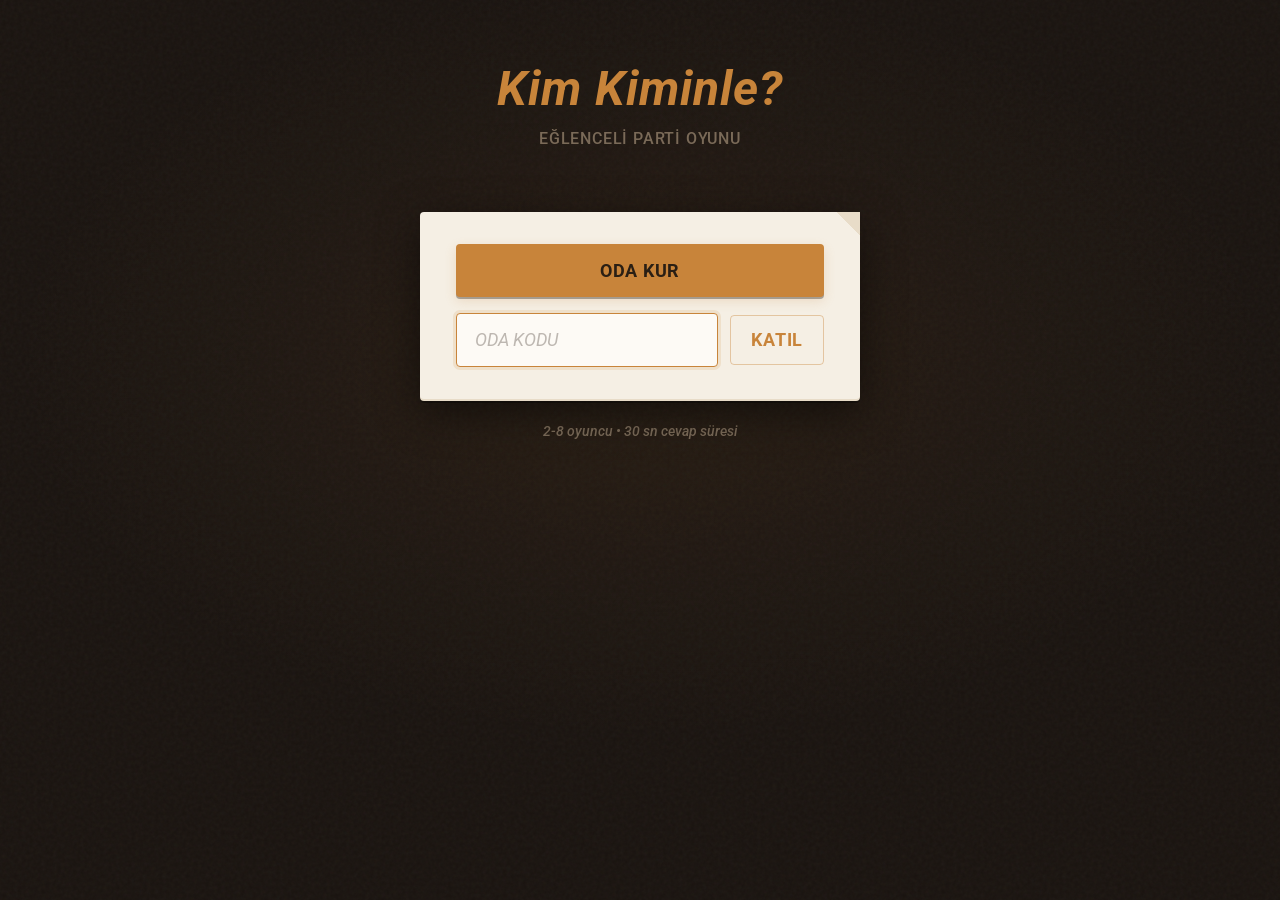
==== commit 4e064eb5: "update" ====
--- a/static/index.html
+++ b/static/index.html
@@ -41,7 +41,7 @@
                         </div>
                     </div>
                     <div class="info-text">
-                        <p>2-8 oyuncu • 20 sn cevap süresi</p>
+                        <p>2-8 oyuncu • 30 sn cevap süresi</p>
                     </div>
                 </div>
             </div>
@@ -132,16 +132,12 @@
                             <circle class="timer-track" cx="36" cy="36" r="30" />
                             <circle class="timer-arc" id="timerArc" cx="36" cy="36" r="30" />
                         </svg>
-                        <div class="timer-num" id="timerNum">20</div>
-                    </div>
-                    <!-- Question card -->
+                        <div class="timer-num" id="timerNum">30</div>
+                    </div>
+                    <!-- Question card with input -->
                     <div class="question-card" id="questionCard">
                         <div class="card-question" id="question-text">Kim?</div>
                         <div class="deco-line" style="margin: 14px auto 0; opacity:0.25;"></div>
-                        <div class="card-sub">Cevabını aşağıya gir.</div>
-                    </div>
-                    <!-- Input -->
-                    <div class="input-area" id="inputArea">
                         <textarea class="answer-field" id="answer-input" maxlength="100" placeholder="Cevabını yaz..."
                             rows="2" autocomplete="off"></textarea>
                         <div class="input-meta">
--- a/static/style.css
+++ b/static/style.css
@@ -1,5 +1,5 @@
 /* Kim Kiminle - Taboo Royale Theme */
-@import url('https://fonts.googleapis.com/css2?family=Cormorant+Garamond:ital,wght@0,400;0,600;0,700;1,400;1,600&family=DM+Sans:wght@300;400;500;600&display=swap');
+@import url('https://fonts.googleapis.com/css2?family=Roboto:wght@400;500;700&display=swap');
 
 *,
 *::before,
@@ -22,15 +22,17 @@
     --cream: #f0e6d0;
     --muted: #7a6a58;
     --danger: #c0392b;
-    --serif: 'Cormorant Garamond', Georgia, serif;
-    --sans: 'DM Sans', sans-serif;
-}
-
-html, body {
+    --serif: 'Roboto', sans-serif;
+    --sans: 'Roboto', sans-serif;
+}
+
+html,
+body {
     height: 100%;
     background: var(--bg);
     color: var(--cream);
     font-family: var(--sans);
+    font-weight: 500;
     overflow-x: hidden;
 }
 
@@ -86,7 +88,9 @@
 }
 
 /* ── Typography & Defaults ── */
-h1, h2, h3 {
+h1,
+h2,
+h3 {
     font-family: var(--serif);
     color: var(--amber);
     font-weight: 700;
@@ -159,7 +163,8 @@
     border-bottom-left-radius: 3px;
 }
 
-.generic-card h2, .generic-card h3 {
+.generic-card h2,
+.generic-card h3 {
     color: var(--ink);
     margin-bottom: 20px;
 }
@@ -217,6 +222,7 @@
     color: var(--cream);
     border-color: rgba(200, 132, 58, 0.25);
 }
+
 input[type="text"].dark-input::placeholder {
     color: rgba(240, 230, 208, 0.2);
 }
@@ -228,8 +234,8 @@
     justify-content: center;
     gap: 8px;
     padding: 14px 20px;
-    font-size: 1.05rem;
-    font-weight: 600;
+    font-size: 1.1rem;
+    font-weight: 700;
     font-family: var(--serif);
     border: none;
     border-radius: 4px;
@@ -443,7 +449,9 @@
     padding-top: 24px;
 }
 
-.host-controls.hidden { display: none; }
+.host-controls.hidden {
+    display: none;
+}
 
 .player-waiting {
     text-align: center;
@@ -452,7 +460,10 @@
     font-family: var(--serif);
     padding: 16px;
 }
-.player-waiting.hidden { display: none; }
+
+.player-waiting.hidden {
+    display: none;
+}
 
 .hint {
     display: block;
@@ -490,7 +501,8 @@
     opacity: 0.85;
 }
 
-.question-progress, .reveal-label {
+.question-progress,
+.reveal-label {
     font-size: 11px;
     color: var(--muted);
     letter-spacing: 0.05em;
@@ -578,7 +590,8 @@
     stroke: var(--amber);
     stroke-width: 3;
     stroke-linecap: round;
-    stroke-dasharray: 188.5; /* 2π×30 */
+    stroke-dasharray: 188.5;
+    /* 2π×30 */
     stroke-dashoffset: 0;
     transition: stroke-dashoffset 1s linear, stroke 1s ease;
 }
@@ -605,7 +618,8 @@
 }
 
 /* ── Question card ── */
-.question-card, .story-card {
+.question-card,
+.story-card {
     background: var(--card);
     border-radius: 4px;
     padding: 44px 48px;
@@ -620,7 +634,57 @@
     animation: cardReveal 0.7s 0.1s cubic-bezier(0.16, 1, 0.3, 1) both;
 }
 
-.question-card::after, .story-card::after {
+/* Answer field inside question card */
+.question-card {
+    display: block;
+}
+
+.question-card .answer-field {
+    margin-top: 24px;
+    width: 100%;
+    background: var(--bg2);
+    border: 1.5px solid rgba(200, 132, 58, 0.25);
+    border-radius: 6px;
+    padding: 16px 18px;
+    font-family: var(--serif);
+    font-size: 18px;
+    color: var(--cream);
+    resize: none;
+    outline: none;
+    min-height: 72px;
+    line-height: 1.5;
+    transition: border-color 0.25s, box-shadow 0.25s;
+    caret-color: var(--amber);
+}
+
+.question-card .answer-field::placeholder {
+    color: rgba(240, 230, 208, 0.2);
+    font-style: italic;
+}
+
+.question-card .answer-field:focus {
+    border-color: rgba(200, 132, 58, 0.6);
+    box-shadow: 0 0 0 3px rgba(200, 132, 58, 0.08), 0 4px 20px rgba(0, 0, 0, 0.3);
+}
+
+.question-card .input-meta {
+    display: flex;
+    justify-content: space-between;
+    align-items: center;
+    margin-top: 10px;
+    padding: 0 2px;
+}
+
+.story-card {
+    box-shadow:
+        0 2px 0 var(--card-edge-dark),
+        0 4px 0 rgba(0, 0, 0, 0.3),
+        0 12px 40px rgba(0, 0, 0, 0.5),
+        inset 0 1px 0 rgba(255, 255, 255, 0.6);
+}
+
+.question-card::after,
+.story-card::after {
     content: '';
     position: absolute;
     top: 0;
@@ -656,8 +720,8 @@
 
 .card-question {
     font-family: var(--serif);
-    font-size: clamp(32px, 9vw, 56px);
-    font-weight: 700;
+    font-size: clamp(40px, 11vw, 72px);
+    font-weight: 800;
     color: var(--ink);
     line-height: 1;
     letter-spacing: -0.01em;
@@ -730,8 +794,13 @@
     font-weight: 300;
 }
 
-.char-count.near { color: var(--amber); }
-.char-count.over { color: var(--danger); }
+.char-count.near {
+    color: var(--amber);
+}
+
+.char-count.over {
+    color: var(--danger);
+}
 
 .hint-text {
     font-size: 11px;
@@ -792,7 +861,10 @@
     opacity: 0;
     transition: opacity 0.3s;
 }
-.submit-btn:hover::after { opacity: 1; }
+
+.submit-btn:hover::after {
+    opacity: 1;
+}
 
 /* ── SUBMITTED STATE & WAITING TICKER ── */
 .submitted-overlay {
@@ -806,7 +878,9 @@
     width: 100%;
 }
 
-.submitted-overlay.visible { display: flex; }
+.submitted-overlay.visible {
+    display: flex;
+}
 
 .check-icon {
     width: 52px;
@@ -842,8 +916,13 @@
     animation: blink 1.4s infinite both;
 }
 
-.waiting-dots span:nth-child(2) { animation-delay: 0.2s; }
-.waiting-dots span:nth-child(3) { animation-delay: 0.4s; }
+.waiting-dots span:nth-child(2) {
+    animation-delay: 0.2s;
+}
+
+.waiting-dots span:nth-child(3) {
+    animation-delay: 0.4s;
+}
 
 
 /* ── REVEAL SCREEN ── */
@@ -982,9 +1061,17 @@
     transform: none;
 }
 
-.nav-btn.prev { text-align: right; }
-.nav-btn.next { text-align: left; }
-.nav-btn.hidden { display: none; }
+.nav-btn.prev {
+    text-align: right;
+}
+
+.nav-btn.next {
+    text-align: left;
+}
+
+.nav-btn.hidden {
+    display: none;
+}
 
 .nav-dots {
     display: flex;
@@ -1085,7 +1172,10 @@
 }
 
 /* ── Game Over Screen (Generic wrapper fallback) ── */
-.finished-card { text-align: center; }
+.finished-card {
+    text-align: center;
+}
+
 .finished-card p {
     color: var(--ink-light);
     margin-bottom: 24px;
@@ -1134,74 +1224,195 @@
     letter-spacing: 0.05em;
 }
 
-.toast.hidden { display: none; }
-.toast.error { border-color: var(--danger); background: rgba(192, 57, 43, 0.1); color: #ff6b6b; }
-.toast.success { border-color: #27ae60; background: rgba(39, 174, 96, 0.1); color: #2ecc71; }
-.toast.warning { border-color: var(--amber); }
+.toast.hidden {
+    display: none;
+}
+
+.toast.error {
+    border-color: var(--danger);
+    background: rgba(192, 57, 43, 0.1);
+    color: #ff6b6b;
+}
+
+.toast.success {
+    border-color: #27ae60;
+    background: rgba(39, 174, 96, 0.1);
+    color: #2ecc71;
+}
+
+.toast.warning {
+    border-color: var(--amber);
+}
 
 /* ── UTILS AND ANIMATIONS ── */
-.hidden { display: none !important; }
-.text-center { text-align: center; }
+.hidden {
+    display: none !important;
+}
+
+.text-center {
+    text-align: center;
+}
 
 @keyframes fadeDown {
-    from { opacity: 0; transform: translateY(-12px); }
-    to { opacity: 1; transform: translateY(0); }
+    from {
+        opacity: 0;
+        transform: translateY(-12px);
+    }
+
+    to {
+        opacity: 1;
+        transform: translateY(0);
+    }
 }
 
 @keyframes fadeUp {
-    from { opacity: 0; transform: translateY(16px); }
-    to { opacity: 1; transform: translateY(0); }
+    from {
+        opacity: 0;
+        transform: translateY(16px);
+    }
+
+    to {
+        opacity: 1;
+        transform: translateY(0);
+    }
 }
 
 @keyframes fadeIn {
-    from { opacity: 0; }
-    to { opacity: 1; }
+    from {
+        opacity: 0;
+    }
+
+    to {
+        opacity: 1;
+    }
 }
 
 @keyframes cardReveal {
-    from { opacity: 0; transform: translateY(24px) scale(0.97); }
-    to { opacity: 1; transform: translateY(0) scale(1); }
+    from {
+        opacity: 0;
+        transform: translateY(24px) scale(0.97);
+    }
+
+    to {
+        opacity: 1;
+        transform: translateY(0) scale(1);
+    }
 }
 
 @keyframes popIn {
-    from { opacity: 0; transform: scale(0.5); }
-    to { opacity: 1; transform: scale(1); }
+    from {
+        opacity: 0;
+        transform: scale(0.5);
+    }
+
+    to {
+        opacity: 1;
+        transform: scale(1);
+    }
 }
 
 @keyframes blink {
-    0%, 80%, 100% { opacity: 0.2; transform: scale(0.8); }
-    40% { opacity: 1; transform: scale(1); }
+
+    0%,
+    80%,
+    100% {
+        opacity: 0.2;
+        transform: scale(0.8);
+    }
+
+    40% {
+        opacity: 1;
+        transform: scale(1);
+    }
 }
 
 @keyframes lineReveal {
-    from { opacity: 0; transform: translateX(-8px); }
-    to { opacity: 1; transform: translateX(0); }
+    from {
+        opacity: 0;
+        transform: translateX(-8px);
+    }
+
+    to {
+        opacity: 1;
+        transform: translateX(0);
+    }
 }
 
 @keyframes pulse {
-    0%, 100% { opacity: 0.4; transform: scale(1); }
-    50% { opacity: 1; transform: scale(1.4); }
+
+    0%,
+    100% {
+        opacity: 0.4;
+        transform: scale(1);
+    }
+
+    50% {
+        opacity: 1;
+        transform: scale(1.4);
+    }
 }
 
 @keyframes spin {
-    to { transform: rotate(360deg); }
+    to {
+        transform: rotate(360deg);
+    }
 }
 
 @keyframes slideUp {
-    from { opacity: 0; transform: translate(-50%, 20px); }
-    to { opacity: 1; transform: translate(-50%, 0); }
+    from {
+        opacity: 0;
+        transform: translate(-50%, 20px);
+    }
+
+    to {
+        opacity: 1;
+        transform: translate(-50%, 0);
+    }
 }
 
 /* ── Responsive ── */
 @media (max-width: 480px) {
-    .shell { padding: 0 16px; }
-    .generic-card, .question-card, .story-card { padding: 24px 20px; }
-    .timer-wrap { width: 56px; height: 56px; }
-    .timer-num { font-size: 18px; }
-    .card-question { font-size: 32px; }
-    .answer-field { font-size: 16px; }
-    .line-answer { font-size: 16px; }
-    .logo h1 { font-size: 2.2rem; }
-    .logo.small h2 { font-size: 1.8rem; }
-    .nav-btn { font-size: 14px; padding: 12px 14px; }
+    .shell {
+        padding: 0 16px;
+    }
+
+    .generic-card,
+    .question-card,
+    .story-card {
+        padding: 24px 20px;
+    }
+
+    .timer-wrap {
+        width: 56px;
+        height: 56px;
+    }
+
+    .timer-num {
+        font-size: 18px;
+    }
+
+    .card-question {
+        font-size: 32px;
+    }
+
+    .answer-field {
+        font-size: 16px;
+    }
+
+    .line-answer {
+        font-size: 16px;
+    }
+
+    .logo h1 {
+        font-size: 2.2rem;
+    }
+
+    .logo.small h2 {
+        font-size: 1.8rem;
+    }
+
+    .nav-btn {
+        font-size: 14px;
+        padding: 12px 14px;
+    }
 }
